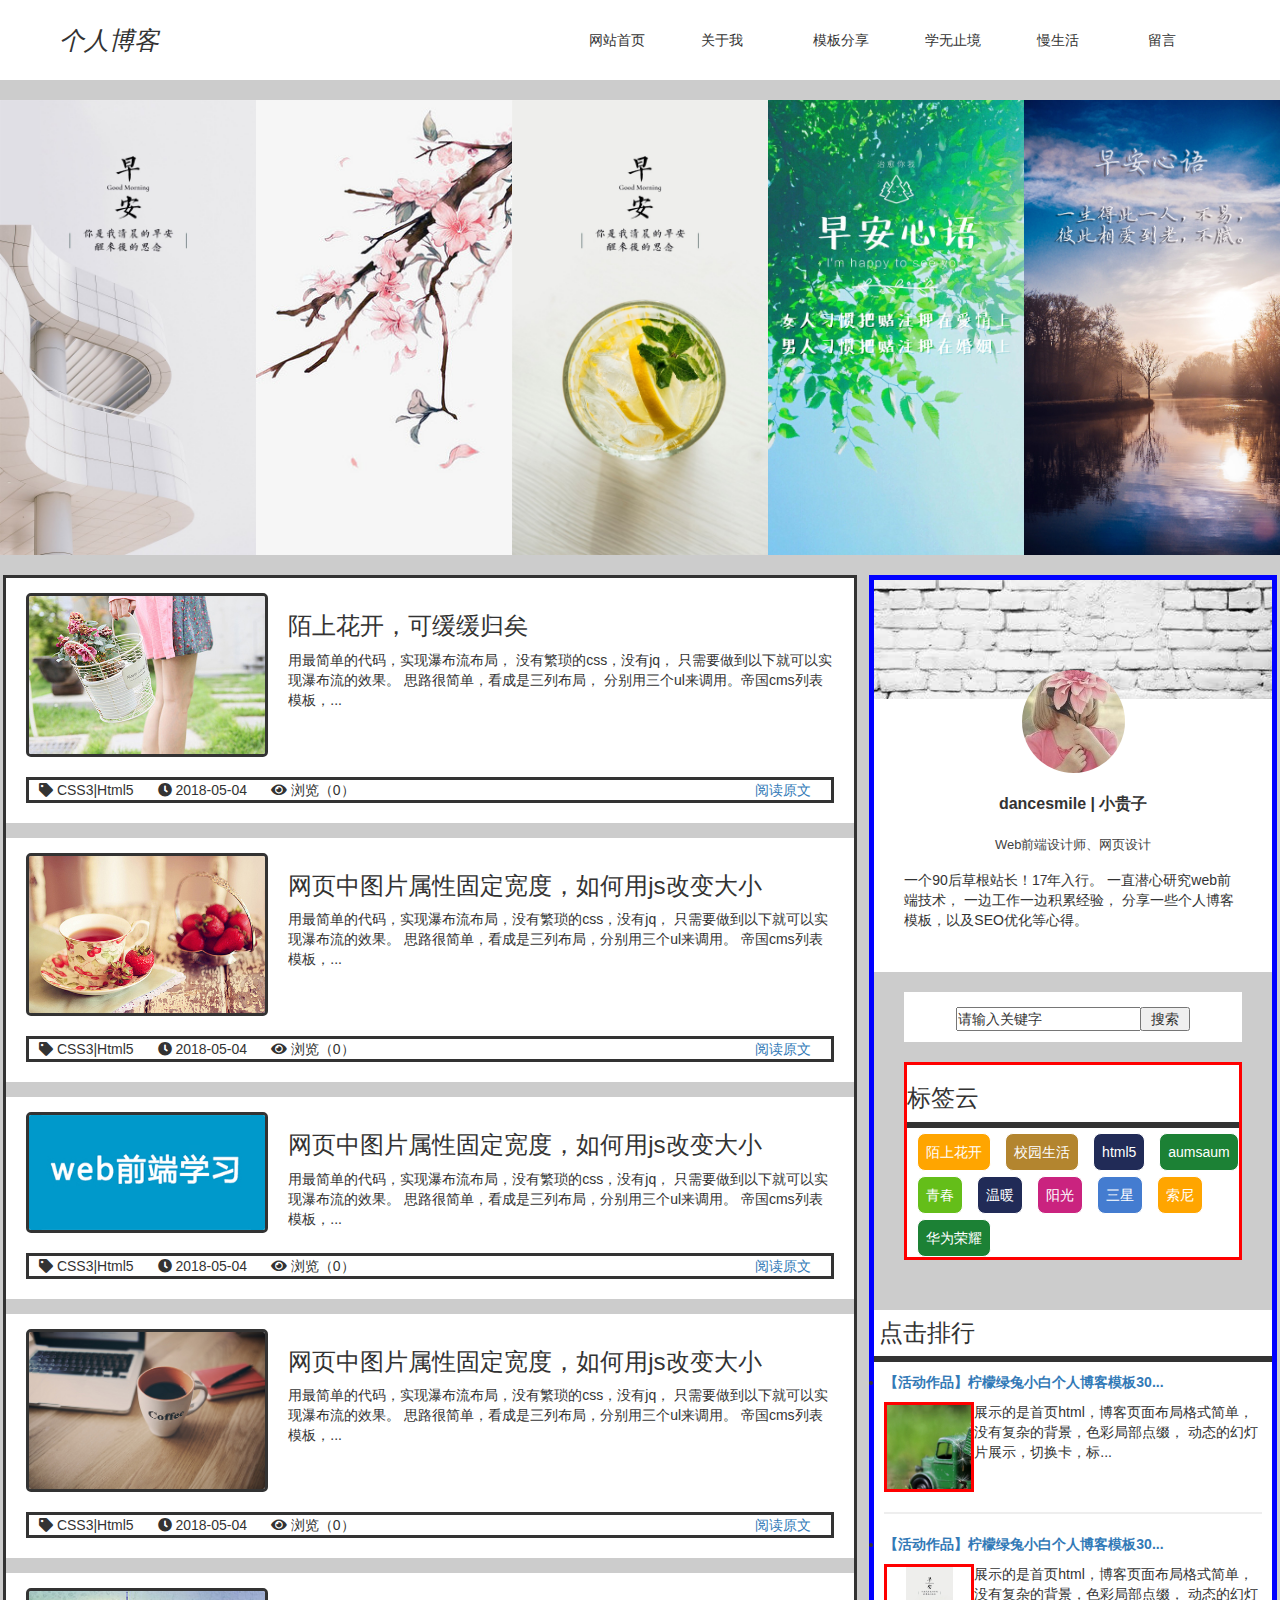
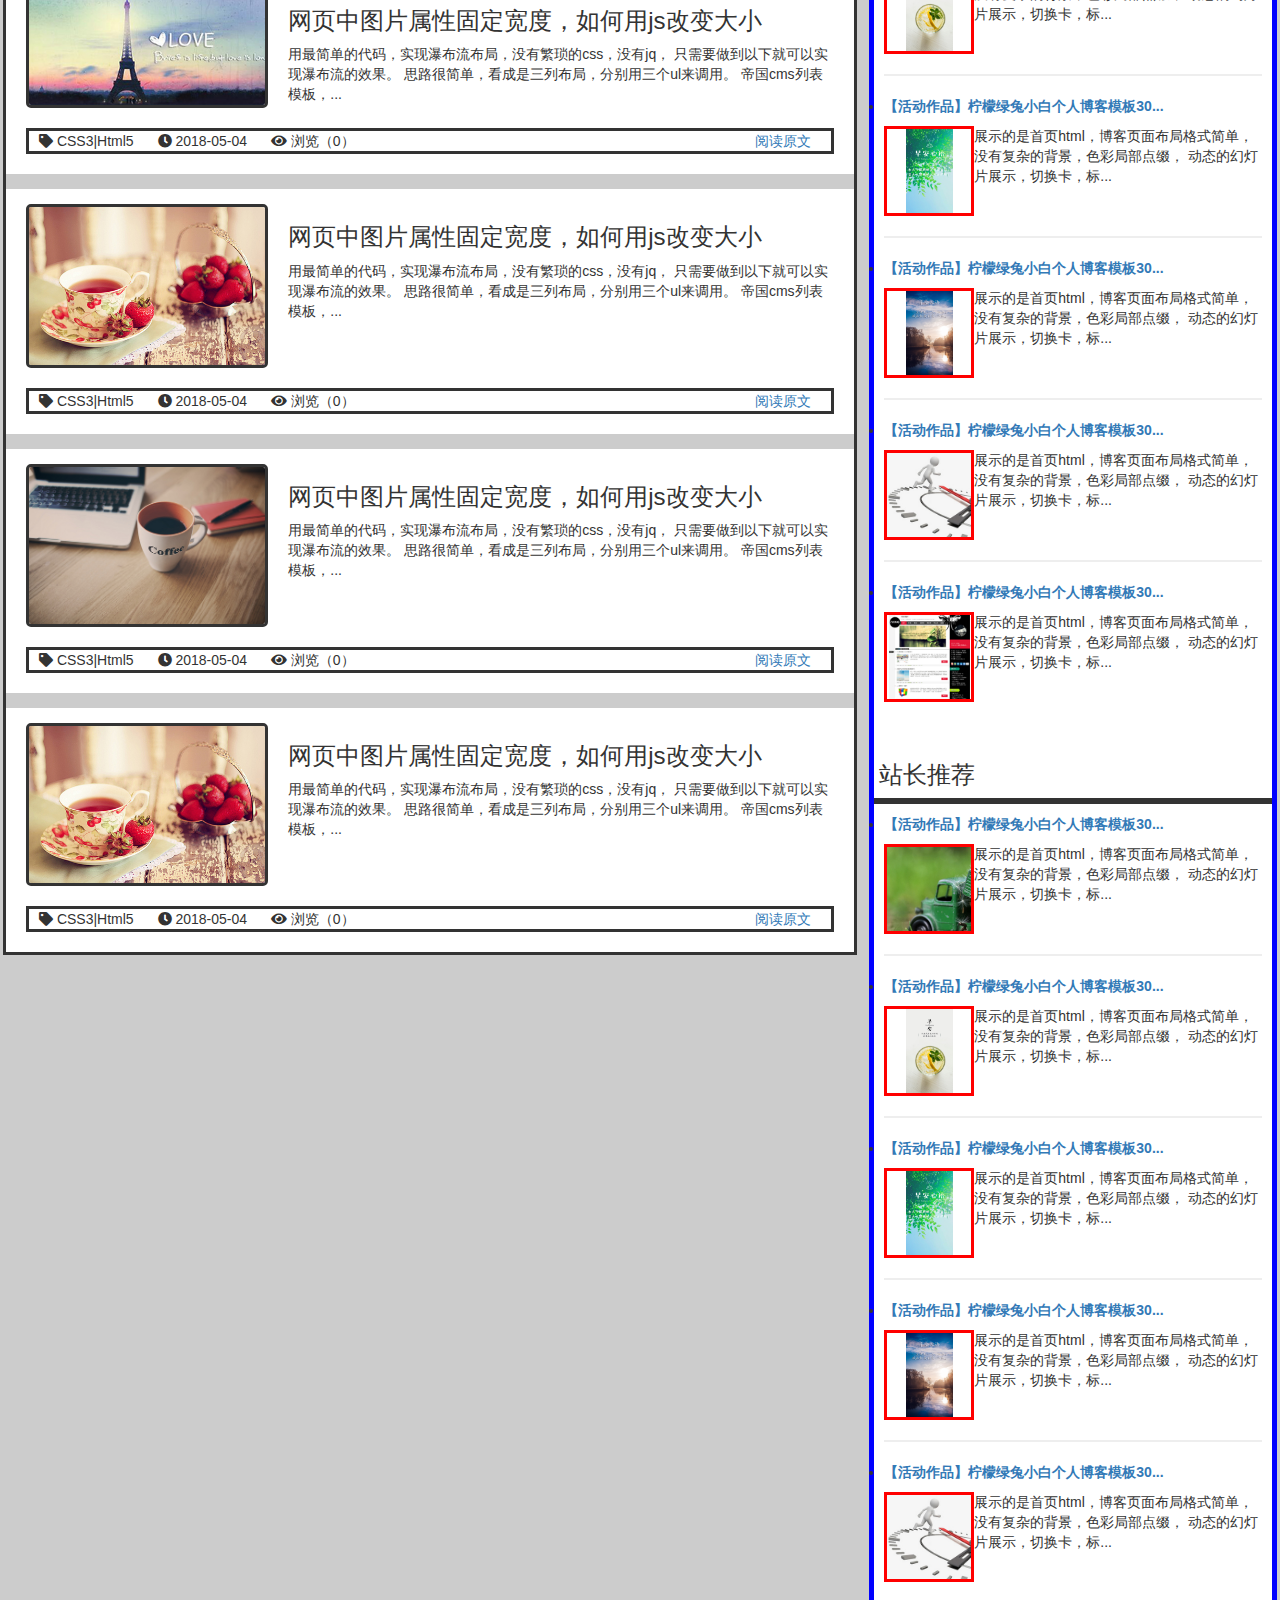
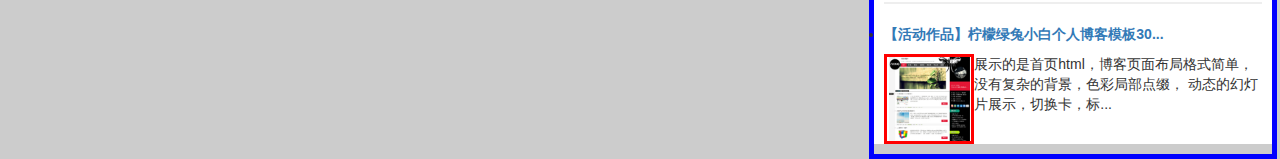
==== index.html @ 0ca3fdda "作品推送" ====
<!DOCTYPE html>
<html lang="en">

<head>
    <meta charset="UTF-8">
    <meta name="viewport" content="width=device-width, initial-scale=1.0">
    <meta http-equiv="X-UA-Compatible" content="ie=edge">
    <link rel="stylesheet" href="./css/bootstrap-theme.min.css">
    <link rel="stylesheet" href="./css/bootstrap.min.css">
    <script src="./css/bootstrap.min.js"></script>
    <link rel="stylesheet" href="./css/index.css">
    <link rel="stylesheet" href="./fontawesome-free-5.11.2-web/css/all.css">
    <link rel="stylesheet" href="./fontawesome-free-5.11.2-web/css/v4-shims.css">

    <title>首页</title>
</head>

<body>
    <div id="wrap">
        <!-- <div id="kongbai"></div> -->
        <div id="menu" style="width: 100%; ">
            <div class="left">
                <span class="menu_span">个人博客</span>
            </div>
            <div class="rigth">
                <div class="row menu_row">
                    <div class="col-md-2">网站首页</div>
                    <div class="col-md-2">关于我</div>
                    <div class="col-md-2">模板分享</div>
                    <div class="col-md-2">学无止境</div>
                    <div class="col-md-2">慢生活</div>
                    <div class="col-md-2">留言</div>
                </div>
            </div>

        </div>

        <div id="imgs">
            <div class="imgs1 "> <img src="./images/b01.jpg" alt="" style="width: 100%;"></div>
            <div class="imgs1 "> <img src="./images/b02.jpg" alt="" style="width: 100%;"></div>
            <div class="imgs1 "> <img src="./images/b03.jpg" alt="" style="width: 100%;"></div>
            <div class="imgs1 "> <img src="./images/b04.jpg" alt="" style="width: 100%;"></div>
            <div class="imgs1 "> <img src="./images/b05.jpg" alt="" style="width: 100%;"></div>
        </div>


        <div id="main">
            <!-- 左边的内容开始 -->
            <div id="main_left">
                <!-- 一个小的div内容（图片的文字） -->
                <div class="imgAndWorld">
                    <!-- 图片 -->
                    <div class="tu"><a href="#"><img src="images/text02.jpg" alt=""></a> </div>
                    <h3> 陌上花开，可缓缓归矣</h3>
                    <p>用最简单的代码，实现瀑布流布局，
                        没有繁琐的css，没有jq，
                        只需要做到以下就可以实现瀑布流的效果。
                        思路很简单，看成是三列布局，
                        分别用三个ul来调用。帝国cms列表模板，...</p>
                    <!-- 底部的内容 -->
                    <div class="foot">
                        <span> <i class="fas fa-tag"></i> CSS3|Html5</span>
                        <span> <i class="fas fa-clock"></i> 2018-05-04</span>
                        <span><i class="fas fa-eye"></i> 浏览（0）</span>
                        <a href="#">阅读原文</a>
                    </div>
                </div>
                <!-- 分割线 -->
                <div class="thr"></div>

                <!-- 第二个 -->
                <div class="imgAndWorld">
                    <!-- 图片 -->
                    <div class="tu"><a href="#"><img src="images/text01.jpg" alt=""></a> </div>
                    <h3> 网页中图片属性固定宽度，如何用js改变大小</h3>
                    <p>
                        用最简单的代码，实现瀑布流布局，没有繁琐的css，没有jq，
                        只需要做到以下就可以实现瀑布流的效果。
                        思路很简单，看成是三列布局，分别用三个ul来调用。
                        帝国cms列表模板，...
                    </p>
                    <!-- 底部的内容 -->
                    <div class="foot">
                        <span> <i class="fas fa-tag"></i> CSS3|Html5</span>
                        <span> <i class="fas fa-clock"></i> 2018-05-04</span>
                        <span><i class="fas fa-eye"></i> 浏览（0）</span>
                        <a href="#">阅读原文</a>
                    </div>
                </div>
                <!-- 分割线 -->
                <div class="thr"></div>
                <!-- 第三个 -->

                <div class="imgAndWorld">
                    <!-- 图片 -->
                    <div class="tu"><a href="#"><img src="images/zd03.jpg" alt=""></a> </div>
                    <h3> 网页中图片属性固定宽度，如何用js改变大小</h3>
                    <p>
                        用最简单的代码，实现瀑布流布局，没有繁琐的css，没有jq，
                        只需要做到以下就可以实现瀑布流的效果。
                        思路很简单，看成是三列布局，分别用三个ul来调用。
                        帝国cms列表模板，...
                    </p>
                    <!-- 底部的内容 -->
                    <div class="foot">
                        <span> <i class="fas fa-tag"></i> CSS3|Html5</span>
                        <span> <i class="fas fa-clock"></i> 2018-05-04</span>
                        <span><i class="fas fa-eye"></i> 浏览（0）</span>
                        <a href="#">阅读原文</a>
                    </div>
                </div>
                <!-- 分割线 -->
                <div class="thr"></div>

                <!-- 第四个 -->
                <div class="imgAndWorld">
                    <!-- 图片 -->
                    <div class="tu"><a href="#"><img src="images/zd01.jpg" alt=""></a> </div>
                    <h3> 网页中图片属性固定宽度，如何用js改变大小</h3>
                    <p>
                        用最简单的代码，实现瀑布流布局，没有繁琐的css，没有jq，
                        只需要做到以下就可以实现瀑布流的效果。
                        思路很简单，看成是三列布局，分别用三个ul来调用。
                        帝国cms列表模板，...
                    </p>
                    <!-- 底部的内容 -->
                    <div class="foot">
                        <span> <i class="fas fa-tag"></i> CSS3|Html5</span>
                        <span> <i class="fas fa-clock"></i> 2018-05-04</span>
                        <span><i class="fas fa-eye"></i> 浏览（0）</span>
                        <a href="#">阅读原文</a>
                    </div>
                </div>
                <!-- 分割线 -->
                <div class="thr"></div>
                <!-- 第五个 -->
                <div class="imgAndWorld">
                    <!-- 图片 -->
                    <div class="tu"><a href="#"><img src="images/zd02.jpg" alt=""></a> </div>
                    <h3> 网页中图片属性固定宽度，如何用js改变大小</h3>
                    <p>
                        用最简单的代码，实现瀑布流布局，没有繁琐的css，没有jq，
                        只需要做到以下就可以实现瀑布流的效果。
                        思路很简单，看成是三列布局，分别用三个ul来调用。
                        帝国cms列表模板，...
                    </p>
                    <!-- 底部的内容 -->
                    <div class="foot">
                        <span> <i class="fas fa-tag"></i> CSS3|Html5</span>
                        <span> <i class="fas fa-clock"></i> 2018-05-04</span>
                        <span><i class="fas fa-eye"></i> 浏览（0）</span>
                        <a href="#">阅读原文</a>
                    </div>
                </div>

                 <!-- 分割线 -->
                 <div class="thr"></div>
                 <!-- 第六个 -->
                 <div class="imgAndWorld">
                     <!-- 图片 -->
                     <div class="tu"><a href="#"><img src="images/text01.jpg" alt=""></a> </div>
                     <h3> 网页中图片属性固定宽度，如何用js改变大小</h3>
                     <p>
                         用最简单的代码，实现瀑布流布局，没有繁琐的css，没有jq，
                         只需要做到以下就可以实现瀑布流的效果。
                         思路很简单，看成是三列布局，分别用三个ul来调用。
                         帝国cms列表模板，...
                     </p>
                     <!-- 底部的内容 -->
                     <div class="foot">
                         <span> <i class="fas fa-tag"></i> CSS3|Html5</span>
                         <span> <i class="fas fa-clock"></i> 2018-05-04</span>
                         <span><i class="fas fa-eye"></i> 浏览（0）</span>
                         <a href="#">阅读原文</a>
                     </div>
                 </div>

                  <!-- 分割线 -->
                <div class="thr"></div>
                <!-- 第七个 -->
                <div class="imgAndWorld">
                    <!-- 图片 -->
                    <div class="tu"><a href="#"><img src="images/zd01.jpg" alt=""></a> </div>
                    <h3> 网页中图片属性固定宽度，如何用js改变大小</h3>
                    <p>
                        用最简单的代码，实现瀑布流布局，没有繁琐的css，没有jq，
                        只需要做到以下就可以实现瀑布流的效果。
                        思路很简单，看成是三列布局，分别用三个ul来调用。
                        帝国cms列表模板，...
                    </p>
                    <!-- 底部的内容 -->
                    <div class="foot">
                        <span> <i class="fas fa-tag"></i> CSS3|Html5</span>
                        <span> <i class="fas fa-clock"></i> 2018-05-04</span>
                        <span><i class="fas fa-eye"></i> 浏览（0）</span>
                        <a href="#">阅读原文</a>
                    </div>
                </div>

                 <!-- 分割线 -->
                 <div class="thr"></div>
                 <!-- 第八个 -->
                 <div class="imgAndWorld">
                     <!-- 图片 -->
                     <div class="tu"><a href="#"><img src="images/text01.jpg" alt=""></a> </div>
                     <h3> 网页中图片属性固定宽度，如何用js改变大小</h3>
                     <p>
                         用最简单的代码，实现瀑布流布局，没有繁琐的css，没有jq，
                         只需要做到以下就可以实现瀑布流的效果。
                         思路很简单，看成是三列布局，分别用三个ul来调用。
                         帝国cms列表模板，...
                     </p>
                     <!-- 底部的内容 -->
                     <div class="foot">
                         <span> <i class="fas fa-tag"></i> CSS3|Html5</span>
                         <span> <i class="fas fa-clock"></i> 2018-05-04</span>
                         <span><i class="fas fa-eye"></i> 浏览（0）</span>
                         <a href="#">阅读原文</a>
                     </div>
                 </div>

            </div>
            <!-- 右边开始 -->
            <div id="main_rigth" style="float: right ;">
                <!-- 关于我的 -->
                <div style="background-color: #fff;">
                    <div class="aboutMe">
                        <div class="avatar">
                            <center>
                                <img src="images/avatar.jpg" alt="">
                            </center>
                        </div>
                        <p class="abname">
                            dancesmile | 小贵子
                        </p>
                        <p class="abwork">
                            Web前端设计师、网页设计
                        </p>
                        <div class="abworld">
                            一个90后草根站长！17年入行。
                            一直潜心研究web前端技术，
                            一边工作一边积累经验，
                            分享一些个人博客模板，以及SEO优化等心得。
                        </div>
                    </div>
                </div>
                <!-- 搜索框 -->
                <div class="resever">
                    <form action="">
                        <input type="text" value="请输入关键字" onfocus="value = '' " onblur="value = '请输入关键字' ">
                        <button> 搜索 </button>
                    </form>
                </div>

                <!-- 标签云 -->
                <div class="cloud">
                    <h3 >标签云</h3>
                    <div class="line" style="border: solid;"></div>
                    <div class="clounda">
                        <a href="#" style="background-color: orange;">陌上花开</a>
                        <a href="#" style="background-color: rgb(179, 133, 47); ">校园生活</a>
                        <a href="#" style="background-color: rgb(33, 43, 87);">html5</a>
                        <a href="#" style="background-color: rgb(28, 129, 53);">aumsaum</a>
                        <a href="#" style="background-color: rgb(100, 190, 25);">青春</a>
                        <a href="#" style="background-color: rgb(33, 43, 87);">温暖</a>
                        <a href="#" style="background-color: rgb(202, 35, 127);">阳光</a>
                        <a href="#" style="background-color: rgba(24, 93, 197, 0.808);">三星</a>
                        <a href="#" style="background-color: orange;">索尼</a>
                        <a href="#" style="background-color: rgb(28, 129, 53);">华为荣耀</a>
                    </div>
                </div>

                <!-- 点击排行 -->
                <div class="paihang">
                    <h3 style="padding-left: 5px;padding-top: 10px;">点击排行</h3>
                    <!-- 分割线 -->
                    <div class="line" style="border: solid;"></div>
                    <ul class="neiRong">
                        <li>
                            <b>
                                <a href="#">【活动作品】柠檬绿兔小白个人博客模板30...</a>
                            </b>
                            <p >
                                <i>
                                    <img src="images/t02.jpg" alt="">
                                </i>

                                展示的是首页html，博客页面布局格式简单，
                                没有复杂的背景，色彩局部点缀，
                                动态的幻灯片展示，切换卡，标...
                            </p>

                        </li>
                         <!-- 分割  -->
                       <hr style="border-top-width: 2px;">
                    <!-- 第二个 -->
                        <li>
                            <b>
                                <a href="#">【活动作品】柠檬绿兔小白个人博客模板30...</a>
                            </b>
                            <p >
                                <i>
                                    <img src="images/b03.jpg" alt="">
                                </i>

                                展示的是首页html，博客页面布局格式简单，
                                没有复杂的背景，色彩局部点缀，
                                动态的幻灯片展示，切换卡，标...
                            </p>

                        </li>
                        

                        <!-- 分割  -->
                       <hr style="border-top-width: 2px;">
                        <!-- 第三个 -->
                        <li>
                            <b>
                                <a href="#">【活动作品】柠檬绿兔小白个人博客模板30...</a>
                            </b>
                            <p >
                                <i>
                                    <img src="images/b04.jpg" alt="">
                                </i>

                                展示的是首页html，博客页面布局格式简单，
                                没有复杂的背景，色彩局部点缀，
                                动态的幻灯片展示，切换卡，标...
                            </p>

                        </li>
                       
                          <!-- 分割  -->
                       <hr style="border-top-width: 2px;">
                       <!-- 第四个 -->
                       <li>
                           <b>
                               <a href="#">【活动作品】柠檬绿兔小白个人博客模板30...</a>
                           </b>
                           <p >
                               <i>
                                   <img src="images/b05.jpg" alt="">
                               </i>

                               展示的是首页html，博客页面布局格式简单，
                               没有复杂的背景，色彩局部点缀，
                               动态的幻灯片展示，切换卡，标...
                           </p>

                       </li>

                         <!-- 分割  -->
                         <hr style="border-top-width: 2px;">
                         <!-- 第五个 -->
                         <li>
                             <b>
                                 <a href="#">【活动作品】柠檬绿兔小白个人博客模板30...</a>
                             </b>
                             <p >
                                 <i>
                                     <img src="images/b06.jpg" alt="">
                                 </i>
 
                                 展示的是首页html，博客页面布局格式简单，
                                 没有复杂的背景，色彩局部点缀，
                                 动态的幻灯片展示，切换卡，标...
                             </p>
                         </li>

                           <!-- 分割  -->
                           <hr style="border-top-width: 2px;">
                           <!-- 第六个 -->
                           <li>
                               <b>
                                   <a href="#">【活动作品】柠檬绿兔小白个人博客模板30...</a>
                               </b>
                               <p >
                                   <i>
                                       <img src="images/mb02.jpg" alt="">
                                   </i>
   
                                   展示的是首页html，博客页面布局格式简单，
                                   没有复杂的背景，色彩局部点缀，
                                   动态的幻灯片展示，切换卡，标...
                               </p>
                           </li>
  

                    </ul>


                <!-- 站长推荐 -->
                <div class="paihang">
                    <h3 style="padding-left: 5px;padding-top: 10px;">站长推荐</h3>
                    <!-- 分割线 -->
                    <div class="line" style="border: solid;"></div>
                    <ul class="neiRong">
                        <li>
                            <b>
                                <a href="#">【活动作品】柠檬绿兔小白个人博客模板30...</a>
                            </b>
                            <p >
                                <i>
                                    <img src="images/t02.jpg" alt="">
                                </i>

                                展示的是首页html，博客页面布局格式简单，
                                没有复杂的背景，色彩局部点缀，
                                动态的幻灯片展示，切换卡，标...
                            </p>

                        </li>
                         <!-- 分割  -->
                       <hr style="border-top-width: 2px;">
                    <!-- 第二个 -->
                        <li>
                            <b>
                                <a href="#">【活动作品】柠檬绿兔小白个人博客模板30...</a>
                            </b>
                            <p >
                                <i>
                                    <img src="images/b03.jpg" alt="">
                                </i>

                                展示的是首页html，博客页面布局格式简单，
                                没有复杂的背景，色彩局部点缀，
                                动态的幻灯片展示，切换卡，标...
                            </p>

                        </li>
                        

                        <!-- 分割  -->
                       <hr style="border-top-width: 2px;">
                        <!-- 第三个 -->
                        <li>
                            <b>
                                <a href="#">【活动作品】柠檬绿兔小白个人博客模板30...</a>
                            </b>
                            <p >
                                <i>
                                    <img src="images/b04.jpg" alt="">
                                </i>

                                展示的是首页html，博客页面布局格式简单，
                                没有复杂的背景，色彩局部点缀，
                                动态的幻灯片展示，切换卡，标...
                            </p>

                        </li>
                       
                          <!-- 分割  -->
                       <hr style="border-top-width: 2px;">
                       <!-- 第四个 -->
                       <li>
                           <b>
                               <a href="#">【活动作品】柠檬绿兔小白个人博客模板30...</a>
                           </b>
                           <p >
                               <i>
                                   <img src="images/b05.jpg" alt="">
                               </i>

                               展示的是首页html，博客页面布局格式简单，
                               没有复杂的背景，色彩局部点缀，
                               动态的幻灯片展示，切换卡，标...
                           </p>

                       </li>

                         <!-- 分割  -->
                         <hr style="border-top-width: 2px;">
                         <!-- 第五个 -->
                         <li>
                             <b>
                                 <a href="#">【活动作品】柠檬绿兔小白个人博客模板30...</a>
                             </b>
                             <p >
                                 <i>
                                     <img src="images/b06.jpg" alt="">
                                 </i>
 
                                 展示的是首页html，博客页面布局格式简单，
                                 没有复杂的背景，色彩局部点缀，
                                 动态的幻灯片展示，切换卡，标...
                             </p>
                         </li>

                           <!-- 分割  -->
                           <hr style="border-top-width: 2px;">
                           <!-- 第六个 -->
                           <li>
                               <b>
                                   <a href="#">【活动作品】柠檬绿兔小白个人博客模板30...</a>
                               </b>
                               <p >
                                   <i>
                                       <img src="images/mb02.jpg" alt="">
                                   </i>
   
                                   展示的是首页html，博客页面布局格式简单，
                                   没有复杂的背景，色彩局部点缀，
                                   动态的幻灯片展示，切换卡，标...
                               </p>
                           </li>
  

                    </ul>

                </div>

            </div>
        </div>
    </div>

</body>

</html>
---- css/index.css ----
*{
    margin: 0;
    padding: 0;
}

body{
    background-color: #ccc;
    /* background-color: black; */
}

.left{
    /* border: solid; */
    height: 80px;
    line-height: 80px;
    width: 46%;
    font-size: 25px;
    font-style: italic;
    float: left;
    background-color: #fff;

}
.menu_span{
    display: inline-block;
    margin-left:10%;
}
.rigth{
    /* border: solid; */
    height: 80px;
    line-height: 80px;
    width: 54%;
    float: left;
    background-color: #fff;

}
.menu_row{margin-right:5%}

#imgs::after{
    content: "";
    display: inline-block;
    clear:both;
}
.imgs1{
    width: 20%;
    /* border: solid 1px; */
    float: left;
    overflow: hidden;
    margin: 20px 0;
}
#main{
    margin:0 0 ;
    border: solid RED;
    background-color:#f9f9f9 ;
}
#main_left{
    width: 67%;
    float: left;
    border: solid;

}
.imgAndWorld{
    background-color:#fff ;
    /* border: solid; */
    padding: 0 20px;

    padding-top: 15px;
}
.imgAndWorld::after{
    content: "";
    display: inline-block;
    clear:both;
}
.tu{
       width: 30%;
       border-radius: 5px;
       overflow: hidden;
       float: left;
       border: solid;
       margin: 0 20px 20px 0;
}
.tu img{
    width: 100%;
}
.foot{
    width: 100%; 
    border: solid;
    clear: both;
}
.foot::after{
    border: solid 10px red;
}
.foot a{
   float: right;
   margin-right: 20px;
}
.foot span{
    display: inline-block;
    margin: 0 10px;
}
.thr{
    height: 15px;
    /* margin-top: -15px; */
}
#main_rigth{
    width: 32%;
    border: solid 5px blue;

}
.aboutMe{
    width: 100%;
    height: 392px;
    background-image: url(../images/banner.png) ;
    background-repeat: no-repeat;
    background-size: 100%;
}
.avatar {
    width: 100%;
}
.avatar img{
    border-radius: 50%;
   margin-top: 90px;
   margin-left: auto;
}
.abname{
    display: block;
    text-align: center;
    font-size: 16px;
    font-weight: bold;
    margin: 20px;
}
.abwork{
    display: block;
    text-align: center;
    font-size: 13px;
    color: #3f3f3f;
}
.abworld{
   padding: 5px 30px;
}
.resever{
    margin: 20px 30px;
    height: 50px;
    background-color: #fff;
}
.resever form{
    display: block;
    text-align: center;
   padding-top: 15px;
}
.resever form button{
    width:50px ;
    margin-left: -5px;
}
.cloud{
    border: solid red;
    margin: 5px 30px;
    background-color: #fff;
}
.clounda a{
    display: inline-block;
    border-radius: 8px;
    border: solid 1px;
    padding: 8px;
    margin-top: 5px ;
    margin-left: 10px;
    color: #fff;
    /* font-size: 2em; */
}
.neiRong{
    margin: 10px ;
}

li{
    background-color: #fff;
}

li i{
    display:block;
    border: solid red;
    width: 90px;
    height: 90px;
    overflow: hidden;
    float: left;
}
li p{
    margin-top: 10px;
}
li i img{
    display: block;
    height: 100%;

    margin: 0 auto;
}
li::after{
    content: "";
    display: block;
    clear: both;
}
.paihang{
    background-color: #fff;
    margin-top: 50px;
}
---- fontawesome-free-5.11.2-web/css/v4-shims.css ----
/*!
 * Font Awesome Free 5.11.2 by @fontawesome - https://fontawesome.com
 * License - https://fontawesome.com/license/free (Icons: CC BY 4.0, Fonts: SIL OFL 1.1, Code: MIT License)
 */
.fa.fa-glass:before {
  content: "\f000"; }

.fa.fa-meetup {
  font-family: 'Font Awesome 5 Brands';
  font-weight: 400; }

.fa.fa-star-o {
  font-family: 'Font Awesome 5 Free';
  font-weight: 400; }

.fa.fa-star-o:before {
  content: "\f005"; }

.fa.fa-remove:before {
  content: "\f00d"; }

.fa.fa-close:before {
  content: "\f00d"; }

.fa.fa-gear:before {
  content: "\f013"; }

.fa.fa-trash-o {
  font-family: 'Font Awesome 5 Free';
  font-weight: 400; }

.fa.fa-trash-o:before {
  content: "\f2ed"; }

.fa.fa-file-o {
  font-family: 'Font Awesome 5 Free';
  font-weight: 400; }

.fa.fa-file-o:before {
  content: "\f15b"; }

.fa.fa-clock-o {
  font-family: 'Font Awesome 5 Free';
  font-weight: 400; }

.fa.fa-clock-o:before {
  content: "\f017"; }

.fa.fa-arrow-circle-o-down {
  font-family: 'Font Awesome 5 Free';
  font-weight: 400; }

.fa.fa-arrow-circle-o-down:before {
  content: "\f358"; }

.fa.fa-arrow-circle-o-up {
  font-family: 'Font Awesome 5 Free';
  font-weight: 400; }

.fa.fa-arrow-circle-o-up:before {
  content: "\f35b"; }

.fa.fa-play-circle-o {
  font-family: 'Font Awesome 5 Free';
  font-weight: 400; }

.fa.fa-play-circle-o:before {
  content: "\f144"; }

.fa.fa-repeat:before {
  content: "\f01e"; }

.fa.fa-rotate-right:before {
  content: "\f01e"; }

.fa.fa-refresh:before {
  content: "\f021"; }

.fa.fa-list-alt {
  font-family: 'Font Awesome 5 Free';
  font-weight: 400; }

.fa.fa-dedent:before {
  content: "\f03b"; }

.fa.fa-video-camera:before {
  content: "\f03d"; }

.fa.fa-picture-o {
  font-family: 'Font Awesome 5 Free';
  font-weight: 400; }

.fa.fa-picture-o:before {
  content: "\f03e"; }

.fa.fa-photo {
  font-family: 'Font Awesome 5 Free';
  font-weight: 400; }

.fa.fa-photo:before {
  content: "\f03e"; }

.fa.fa-image {
  font-family: 'Font Awesome 5 Free';
  font-weight: 400; }

.fa.fa-image:before {
  content: "\f03e"; }

.fa.fa-pencil:before {
  content: "\f303"; }

.fa.fa-map-marker:before {
  content: "\f3c5"; }

.fa.fa-pencil-square-o {
  font-family: 'Font Awesome 5 Free';
  font-weight: 400; }

.fa.fa-pencil-square-o:before {
  content: "\f044"; }

.fa.fa-share-square-o {
  font-family: 'Font Awesome 5 Free';
  font-weight: 400; }

.fa.fa-share-square-o:before {
  content: "\f14d"; }

.fa.fa-check-square-o {
  font-family: 'Font Awesome 5 Free';
  font-weight: 400; }

.fa.fa-check-square-o:before {
  content: "\f14a"; }

.fa.fa-arrows:before {
  content: "\f0b2"; }

.fa.fa-times-circle-o {
  font-family: 'Font Awesome 5 Free';
  font-weight: 400; }

.fa.fa-times-circle-o:before {
  content: "\f057"; }

.fa.fa-check-circle-o {
  font-family: 'Font Awesome 5 Free';
  font-weight: 400; }

.fa.fa-check-circle-o:before {
  content: "\f058"; }

.fa.fa-mail-forward:before {
  content: "\f064"; }

.fa.fa-eye {
  font-family: 'Font Awesome 5 Free';
  font-weight: 400; }

.fa.fa-eye-slash {
  font-family: 'Font Awesome 5 Free';
  font-weight: 400; }

.fa.fa-warning:before {
  content: "\f071"; }

.fa.fa-calendar:before {
  content: "\f073"; }

.fa.fa-arrows-v:before {
  content: "\f338"; }

.fa.fa-arrows-h:before {
  content: "\f337"; }

.fa.fa-bar-chart {
  font-family: 'Font Awesome 5 Free';
  font-weight: 400; }

.fa.fa-bar-chart:before {
  content: "\f080"; }

.fa.fa-bar-chart-o {
  font-family: 'Font Awesome 5 Free';
  font-weight: 400; }

.fa.fa-bar-chart-o:before {
  content: "\f080"; }

.fa.fa-twitter-square {
  font-family: 'Font Awesome 5 Brands';
  font-weight: 400; }

.fa.fa-facebook-square {
  font-family: 'Font Awesome 5 Brands';
  font-weight: 400; }

.fa.fa-gears:before {
  content: "\f085"; }

.fa.fa-thumbs-o-up {
  font-family: 'Font Awesome 5 Free';
  font-weight: 400; }

.fa.fa-thumbs-o-up:before {
  content: "\f164"; }

.fa.fa-thumbs-o-down {
  font-family: 'Font Awesome 5 Free';
  font-weight: 400; }

.fa.fa-thumbs-o-down:before {
  content: "\f165"; }

.fa.fa-heart-o {
  font-family: 'Font Awesome 5 Free';
  font-weight: 400; }

.fa.fa-heart-o:before {
  content: "\f004"; }

.fa.fa-sign-out:before {
  content: "\f2f5"; }

.fa.fa-linkedin-square {
  font-family: 'Font Awesome 5 Brands';
  font-weight: 400; }

.fa.fa-linkedin-square:before {
  content: "\f08c"; }

.fa.fa-thumb-tack:before {
  content: "\f08d"; }

.fa.fa-external-link:before {
  content: "\f35d"; }

.fa.fa-sign-in:before {
  content: "\f2f6"; }

.fa.fa-github-square {
  font-family: 'Font Awesome 5 Brands';
  font-weight: 400; }

.fa.fa-lemon-o {
  font-family: 'Font Awesome 5 Free';
  font-weight: 400; }

.fa.fa-lemon-o:before {
  content: "\f094"; }

.fa.fa-square-o {
  font-family: 'Font Awesome 5 Free';
  font-weight: 400; }

.fa.fa-square-o:before {
  content: "\f0c8"; }

.fa.fa-bookmark-o {
  font-family: 'Font Awesome 5 Free';
  font-weight: 400; }

.fa.fa-bookmark-o:before {
  content: "\f02e"; }

.fa.fa-twitter {
  font-family: 'Font Awesome 5 Brands';
  font-weight: 400; }

.fa.fa-facebook {
  font-family: 'Font Awesome 5 Brands';
  font-weight: 400; }

.fa.fa-facebook:before {
  content: "\f39e"; }

.fa.fa-facebook-f {
  font-family: 'Font Awesome 5 Brands';
  font-weight: 400; }

.fa.fa-facebook-f:before {
  content: "\f39e"; }

.fa.fa-github {
  font-family: 'Font Awesome 5 Brands';
  font-weight: 400; }

.fa.fa-credit-card {
  font-family: 'Font Awesome 5 Free';
  font-weight: 400; }

.fa.fa-feed:before {
  content: "\f09e"; }

.fa.fa-hdd-o {
  font-family: 'Font Awesome 5 Free';
  font-weight: 400; }

.fa.fa-hdd-o:before {
  content: "\f0a0"; }

.fa.fa-hand-o-right {
  font-family: 'Font Awesome 5 Free';
  font-weight: 400; }

.fa.fa-hand-o-right:before {
  content: "\f0a4"; }

.fa.fa-hand-o-left {
  font-family: 'Font Awesome 5 Free';
  font-weight: 400; }

.fa.fa-hand-o-left:before {
  content: "\f0a5"; }

.fa.fa-hand-o-up {
  font-family: 'Font Awesome 5 Free';
  font-weight: 400; }

.fa.fa-hand-o-up:before {
  content: "\f0a6"; }

.fa.fa-hand-o-down {
  font-family: 'Font Awesome 5 Free';
  font-weight: 400; }

.fa.fa-hand-o-down:before {
  content: "\f0a7"; }

.fa.fa-arrows-alt:before {
  content: "\f31e"; }

.fa.fa-group:before {
  content: "\f0c0"; }

.fa.fa-chain:before {
  content: "\f0c1"; }

.fa.fa-scissors:before {
  content: "\f0c4"; }

.fa.fa-files-o {
  font-family: 'Font Awesome 5 Free';
  font-weight: 400; }

.fa.fa-files-o:before {
  content: "\f0c5"; }

.fa.fa-floppy-o {
  font-family: 'Font Awesome 5 Free';
  font-weight: 400; }

.fa.fa-floppy-o:before {
  content: "\f0c7"; }

.fa.fa-navicon:before {
  content: "\f0c9"; }

.fa.fa-reorder:before {
  content: "\f0c9"; }

.fa.fa-pinterest {
  font-family: 'Font Awesome 5 Brands';
  font-weight: 400; }

.fa.fa-pinterest-square {
  font-family: 'Font Awesome 5 Brands';
  font-weight: 400; }

.fa.fa-google-plus-square {
  font-family: 'Font Awesome 5 Brands';
  font-weight: 400; }

.fa.fa-google-plus {
  font-family: 'Font Awesome 5 Brands';
  font-weight: 400; }

.fa.fa-google-plus:before {
  content: "\f0d5"; }

.fa.fa-money {
  font-family: 'Font Awesome 5 Free';
  font-weight: 400; }

.fa.fa-money:before {
  content: "\f3d1"; }

.fa.fa-unsorted:before {
  content: "\f0dc"; }

.fa.fa-sort-desc:before {
  content: "\f0dd"; }

.fa.fa-sort-asc:before {
  content: "\f0de"; }

.fa.fa-linkedin {
  font-family: 'Font Awesome 5 Brands';
  font-weight: 400; }

.fa.fa-linkedin:before {
  content: "\f0e1"; }

.fa.fa-rotate-left:before {
  content: "\f0e2"; }

.fa.fa-legal:before {
  content: "\f0e3"; }

.fa.fa-tachometer:before {
  content: "\f3fd"; }

.fa.fa-dashboard:before {
  content: "\f3fd"; }

.fa.fa-comment-o {
  font-family: 'Font Awesome 5 Free';
  font-weight: 400; }

.fa.fa-comment-o:before {
  content: "\f075"; }

.fa.fa-comments-o {
  font-family: 'Font Awesome 5 Free';
  font-weight: 400; }

.fa.fa-comments-o:before {
  content: "\f086"; }

.fa.fa-flash:before {
  content: "\f0e7"; }

.fa.fa-clipboard {
  font-family: 'Font Awesome 5 Free';
  font-weight: 400; }

.fa.fa-paste {
  font-family: 'Font Awesome 5 Free';
  font-weight: 400; }

.fa.fa-paste:before {
  content: "\f328"; }

.fa.fa-lightbulb-o {
  font-family: 'Font Awesome 5 Free';
  font-weight: 400; }

.fa.fa-lightbulb-o:before {
  content: "\f0eb"; }

.fa.fa-exchange:before {
  content: "\f362"; }

.fa.fa-cloud-download:before {
  content: "\f381"; }

.fa.fa-cloud-upload:before {
  content: "\f382"; }

.fa.fa-bell-o {
  font-family: 'Font Awesome 5 Free';
  font-weight: 400; }

.fa.fa-bell-o:before {
  content: "\f0f3"; }

.fa.fa-cutlery:before {
  content: "\f2e7"; }

.fa.fa-file-text-o {
  font-family: 'Font Awesome 5 Free';
  font-weight: 400; }

.fa.fa-file-text-o:before {
  content: "\f15c"; }

.fa.fa-building-o {
  font-family: 'Font Awesome 5 Free';
  font-weight: 400; }

.fa.fa-building-o:before {
  content: "\f1ad"; }

.fa.fa-hospital-o {
  font-family: 'Font Awesome 5 Free';
  font-weight: 400; }

.fa.fa-hospital-o:before {
  content: "\f0f8"; }

.fa.fa-tablet:before {
  content: "\f3fa"; }

.fa.fa-mobile:before {
  content: "\f3cd"; }

.fa.fa-mobile-phone:before {
  content: "\f3cd"; }

.fa.fa-circle-o {
  font-family: 'Font Awesome 5 Free';
  font-weight: 400; }

.fa.fa-circle-o:before {
  content: "\f111"; }

.fa.fa-mail-reply:before {
  content: "\f3e5"; }

.fa.fa-github-alt {
  font-family: 'Font Awesome 5 Brands';
  font-weight: 400; }

.fa.fa-folder-o {
  font-family: 'Font Awesome 5 Free';
  font-weight: 400; }

.fa.fa-folder-o:before {
  content: "\f07b"; }

.fa.fa-folder-open-o {
  font-family: 'Font Awesome 5 Free';
  font-weight: 400; }

.fa.fa-folder-open-o:before {
  content: "\f07c"; }

.fa.fa-smile-o {
  font-family: 'Font Awesome 5 Free';
  font-weight: 400; }

.fa.fa-smile-o:before {
  content: "\f118"; }

.fa.fa-frown-o {
  font-family: 'Font Awesome 5 Free';
  font-weight: 400; }

.fa.fa-frown-o:before {
  content: "\f119"; }

.fa.fa-meh-o {
  font-family: 'Font Awesome 5 Free';
  font-weight: 400; }

.fa.fa-meh-o:before {
  content: "\f11a"; }

.fa.fa-keyboard-o {
  font-family: 'Font Awesome 5 Free';
  font-weight: 400; }

.fa.fa-keyboard-o:before {
  content: "\f11c"; }

.fa.fa-flag-o {
  font-family: 'Font Awesome 5 Free';
  font-weight: 400; }

.fa.fa-flag-o:before {
  content: "\f024"; }

.fa.fa-mail-reply-all:before {
  content: "\f122"; }

.fa.fa-star-half-o {
  font-family: 'Font Awesome 5 Free';
  font-weight: 400; }

.fa.fa-star-half-o:before {
  content: "\f089"; }

.fa.fa-star-half-empty {
  font-family: 'Font Awesome 5 Free';
  font-weight: 400; }

.fa.fa-star-half-empty:before {
  content: "\f089"; }

.fa.fa-star-half-full {
  font-family: 'Font Awesome 5 Free';
  font-weight: 400; }

.fa.fa-star-half-full:before {
  content: "\f089"; }

.fa.fa-code-fork:before {
  content: "\f126"; }

.fa.fa-chain-broken:before {
  content: "\f127"; }

.fa.fa-shield:before {
  content: "\f3ed"; }

.fa.fa-calendar-o {
  font-family: 'Font Awesome 5 Free';
  font-weight: 400; }

.fa.fa-calendar-o:before {
  content: "\f133"; }

.fa.fa-maxcdn {
  font-family: 'Font Awesome 5 Brands';
  font-weight: 400; }

.fa.fa-html5 {
  font-family: 'Font Awesome 5 Brands';
  font-weight: 400; }

.fa.fa-css3 {
  font-family: 'Font Awesome 5 Brands';
  font-weight: 400; }

.fa.fa-ticket:before {
  content: "\f3ff"; }

.fa.fa-minus-square-o {
  font-family: 'Font Awesome 5 Free';
  font-weight: 400; }

.fa.fa-minus-square-o:before {
  content: "\f146"; }

.fa.fa-level-up:before {
  content: "\f3bf"; }

.fa.fa-level-down:before {
  content: "\f3be"; }

.fa.fa-pencil-square:before {
  content: "\f14b"; }

.fa.fa-external-link-square:before {
  content: "\f360"; }

.fa.fa-compass {
  font-family: 'Font Awesome 5 Free';
  font-weight: 400; }

.fa.fa-caret-square-o-down {
  font-family: 'Font Awesome 5 Free';
  font-weight: 400; }

.fa.fa-caret-square-o-down:before {
  content: "\f150"; }

.fa.fa-toggle-down {
  font-family: 'Font Awesome 5 Free';
  font-weight: 400; }

.fa.fa-toggle-down:before {
  content: "\f150"; }

.fa.fa-caret-square-o-up {
  font-family: 'Font Awesome 5 Free';
  font-weight: 400; }

.fa.fa-caret-square-o-up:before {
  content: "\f151"; }

.fa.fa-toggle-up {
  font-family: 'Font Awesome 5 Free';
  font-weight: 400; }

.fa.fa-toggle-up:before {
  content: "\f151"; }

.fa.fa-caret-square-o-right {
  font-family: 'Font Awesome 5 Free';
  font-weight: 400; }

.fa.fa-caret-square-o-right:before {
  content: "\f152"; }

.fa.fa-toggle-right {
  font-family: 'Font Awesome 5 Free';
  font-weight: 400; }

.fa.fa-toggle-right:before {
  content: "\f152"; }

.fa.fa-eur:before {
  content: "\f153"; }

.fa.fa-euro:before {
  content: "\f153"; }

.fa.fa-gbp:before {
  content: "\f154"; }

.fa.fa-usd:before {
  content: "\f155"; }

.fa.fa-dollar:before {
  content: "\f155"; }

.fa.fa-inr:before {
  content: "\f156"; }

.fa.fa-rupee:before {
  content: "\f156"; }

.fa.fa-jpy:before {
  content: "\f157"; }

.fa.fa-cny:before {
  content: "\f157"; }

.fa.fa-rmb:before {
  content: "\f157"; }

.fa.fa-yen:before {
  content: "\f157"; }

.fa.fa-rub:before {
  content: "\f158"; }

.fa.fa-ruble:before {
  content: "\f158"; }

.fa.fa-rouble:before {
  content: "\f158"; }

.fa.fa-krw:before {
  content: "\f159"; }

.fa.fa-won:before {
  content: "\f159"; }

.fa.fa-btc {
  font-family: 'Font Awesome 5 Brands';
  font-weight: 400; }

.fa.fa-bitcoin {
  font-family: 'Font Awesome 5 Brands';
  font-weight: 400; }

.fa.fa-bitcoin:before {
  content: "\f15a"; }

.fa.fa-file-text:before {
  content: "\f15c"; }

.fa.fa-sort-alpha-asc:before {
  content: "\f15d"; }

.fa.fa-sort-alpha-desc:before {
  content: "\f881"; }

.fa.fa-sort-amount-asc:before {
  content: "\f160"; }

.fa.fa-sort-amount-desc:before {
  content: "\f884"; }

.fa.fa-sort-numeric-asc:before {
  content: "\f162"; }

.fa.fa-sort-numeric-desc:before {
  content: "\f886"; }

.fa.fa-youtube-square {
  font-family: 'Font Awesome 5 Brands';
  font-weight: 400; }

.fa.fa-youtube {
  font-family: 'Font Awesome 5 Brands';
  font-weight: 400; }

.fa.fa-xing {
  font-family: 'Font Awesome 5 Brands';
  font-weight: 400; }

.fa.fa-xing-square {
  font-family: 'Font Awesome 5 Brands';
  font-weight: 400; }

.fa.fa-youtube-play {
  font-family: 'Font Awesome 5 Brands';
  font-weight: 400; }

.fa.fa-youtube-play:before {
  content: "\f167"; }

.fa.fa-dropbox {
  font-family: 'Font Awesome 5 Brands';
  font-weight: 400; }

.fa.fa-stack-overflow {
  font-family: 'Font Awesome 5 Brands';
  font-weight: 400; }

.fa.fa-instagram {
  font-family: 'Font Awesome 5 Brands';
  font-weight: 400; }

.fa.fa-flickr {
  font-family: 'Font Awesome 5 Brands';
  font-weight: 400; }

.fa.fa-adn {
  font-family: 'Font Awesome 5 Brands';
  font-weight: 400; }

.fa.fa-bitbucket {
  font-family: 'Font Awesome 5 Brands';
  font-weight: 400; }

.fa.fa-bitbucket-square {
  font-family: 'Font Awesome 5 Brands';
  font-weight: 400; }

.fa.fa-bitbucket-square:before {
  content: "\f171"; }

.fa.fa-tumblr {
  font-family: 'Font Awesome 5 Brands';
  font-weight: 400; }

.fa.fa-tumblr-square {
  font-family: 'Font Awesome 5 Brands';
  font-weight: 400; }

.fa.fa-long-arrow-down:before {
  content: "\f309"; }

.fa.fa-long-arrow-up:before {
  content: "\f30c"; }

.fa.fa-long-arrow-left:before {
  content: "\f30a"; }

.fa.fa-long-arrow-right:before {
  content: "\f30b"; }

.fa.fa-apple {
  font-family: 'Font Awesome 5 Brands';
  font-weight: 400; }

.fa.fa-windows {
  font-family: 'Font Awesome 5 Brands';
  font-weight: 400; }

.fa.fa-android {
  font-family: 'Font Awesome 5 Brands';
  font-weight: 400; }

.fa.fa-linux {
  font-family: 'Font Awesome 5 Brands';
  font-weight: 400; }

.fa.fa-dribbble {
  font-family: 'Font Awesome 5 Brands';
  font-weight: 400; }

.fa.fa-skype {
  font-family: 'Font Awesome 5 Brands';
  font-weight: 400; }

.fa.fa-foursquare {
  font-family: 'Font Awesome 5 Brands';
  font-weight: 400; }

.fa.fa-trello {
  font-family: 'Font Awesome 5 Brands';
  font-weight: 400; }

.fa.fa-gratipay {
  font-family: 'Font Awesome 5 Brands';
  font-weight: 400; }

.fa.fa-gittip {
  font-family: 'Font Awesome 5 Brands';
  font-weight: 400; }

.fa.fa-gittip:before {
  content: "\f184"; }

.fa.fa-sun-o {
  font-family: 'Font Awesome 5 Free';
  font-weight: 400; }

.fa.fa-sun-o:before {
  content: "\f185"; }

.fa.fa-moon-o {
  font-family: 'Font Awesome 5 Free';
  font-weight: 400; }

.fa.fa-moon-o:before {
  content: "\f186"; }

.fa.fa-vk {
  font-family: 'Font Awesome 5 Brands';
  font-weight: 400; }

.fa.fa-weibo {
  font-family: 'Font Awesome 5 Brands';
  font-weight: 400; }

.fa.fa-renren {
  font-family: 'Font Awesome 5 Brands';
  font-weight: 400; }

.fa.fa-pagelines {
  font-family: 'Font Awesome 5 Brands';
  font-weight: 400; }

.fa.fa-stack-exchange {
  font-family: 'Font Awesome 5 Brands';
  font-weight: 400; }

.fa.fa-arrow-circle-o-right {
  font-family: 'Font Awesome 5 Free';
  font-weight: 400; }

.fa.fa-arrow-circle-o-right:before {
  content: "\f35a"; }

.fa.fa-arrow-circle-o-left {
  font-family: 'Font Awesome 5 Free';
  font-weight: 400; }

.fa.fa-arrow-circle-o-left:before {
  content: "\f359"; }

.fa.fa-caret-square-o-left {
  font-family: 'Font Awesome 5 Free';
  font-weight: 400; }

.fa.fa-caret-square-o-left:before {
  content: "\f191"; }

.fa.fa-toggle-left {
  font-family: 'Font Awesome 5 Free';
  font-weight: 400; }

.fa.fa-toggle-left:before {
  content: "\f191"; }

.fa.fa-dot-circle-o {
  font-family: 'Font Awesome 5 Free';
  font-weight: 400; }

.fa.fa-dot-circle-o:before {
  content: "\f192"; }

.fa.fa-vimeo-square {
  font-family: 'Font Awesome 5 Brands';
  font-weight: 400; }

.fa.fa-try:before {
  content: "\f195"; }

.fa.fa-turkish-lira:before {
  content: "\f195"; }

.fa.fa-plus-square-o {
  font-family: 'Font Awesome 5 Free';
  font-weight: 400; }

.fa.fa-plus-square-o:before {
  content: "\f0fe"; }

.fa.fa-slack {
  font-family: 'Font Awesome 5 Brands';
  font-weight: 400; }

.fa.fa-wordpress {
  font-family: 'Font Awesome 5 Brands';
  font-weight: 400; }

.fa.fa-openid {
  font-family: 'Font Awesome 5 Brands';
  font-weight: 400; }

.fa.fa-institution:before {
  content: "\f19c"; }

.fa.fa-bank:before {
  content: "\f19c"; }

.fa.fa-mortar-board:before {
  content: "\f19d"; }

.fa.fa-yahoo {
  font-family: 'Font Awesome 5 Brands';
  font-weight: 400; }

.fa.fa-google {
  font-family: 'Font Awesome 5 Brands';
  font-weight: 400; }

.fa.fa-reddit {
  font-family: 'Font Awesome 5 Brands';
  font-weight: 400; }

.fa.fa-reddit-square {
  font-family: 'Font Awesome 5 Brands';
  font-weight: 400; }

.fa.fa-stumbleupon-circle {
  font-family: 'Font Awesome 5 Brands';
  font-weight: 400; }

.fa.fa-stumbleupon {
  font-family: 'Font Awesome 5 Brands';
  font-weight: 400; }

.fa.fa-delicious {
  font-family: 'Font Awesome 5 Brands';
  font-weight: 400; }

.fa.fa-digg {
  font-family: 'Font Awesome 5 Brands';
  font-weight: 400; }

.fa.fa-pied-piper-pp {
  font-family: 'Font Awesome 5 Brands';
  font-weight: 400; }

.fa.fa-pied-piper-alt {
  font-family: 'Font Awesome 5 Brands';
  font-weight: 400; }

.fa.fa-drupal {
  font-family: 'Font Awesome 5 Brands';
  font-weight: 400; }

.fa.fa-joomla {
  font-family: 'Font Awesome 5 Brands';
  font-weight: 400; }

.fa.fa-spoon:before {
  content: "\f2e5"; }

.fa.fa-behance {
  font-family: 'Font Awesome 5 Brands';
  font-weight: 400; }

.fa.fa-behance-square {
  font-family: 'Font Awesome 5 Brands';
  font-weight: 400; }

.fa.fa-steam {
  font-family: 'Font Awesome 5 Brands';
  font-weight: 400; }

.fa.fa-steam-square {
  font-family: 'Font Awesome 5 Brands';
  font-weight: 400; }

.fa.fa-automobile:before {
  content: "\f1b9"; }

.fa.fa-cab:before {
  content: "\f1ba"; }

.fa.fa-envelope-o {
  font-family: 'Font Awesome 5 Free';
  font-weight: 400; }

.fa.fa-envelope-o:before {
  content: "\f0e0"; }

.fa.fa-deviantart {
  font-family: 'Font Awesome 5 Brands';
  font-weight: 400; }

.fa.fa-soundcloud {
  font-family: 'Font Awesome 5 Brands';
  font-weight: 400; }

.fa.fa-file-pdf-o {
  font-family: 'Font Awesome 5 Free';
  font-weight: 400; }

.fa.fa-file-pdf-o:before {
  content: "\f1c1"; }

.fa.fa-file-word-o {
  font-family: 'Font Awesome 5 Free';
  font-weight: 400; }

.fa.fa-file-word-o:before {
  content: "\f1c2"; }

.fa.fa-file-excel-o {
  font-family: 'Font Awesome 5 Free';
  font-weight: 400; }

.fa.fa-file-excel-o:before {
  content: "\f1c3"; }

.fa.fa-file-powerpoint-o {
  font-family: 'Font Awesome 5 Free';
  font-weight: 400; }

.fa.fa-file-powerpoint-o:before {
  content: "\f1c4"; }

.fa.fa-file-image-o {
  font-family: 'Font Awesome 5 Free';
  font-weight: 400; }

.fa.fa-file-image-o:before {
  content: "\f1c5"; }

.fa.fa-file-photo-o {
  font-family: 'Font Awesome 5 Free';
  font-weight: 400; }

.fa.fa-file-photo-o:before {
  content: "\f1c5"; }

.fa.fa-file-picture-o {
  font-family: 'Font Awesome 5 Free';
  font-weight: 400; }

.fa.fa-file-picture-o:before {
  content: "\f1c5"; }

.fa.fa-file-archive-o {
  font-family: 'Font Awesome 5 Free';
  font-weight: 400; }

.fa.fa-file-archive-o:before {
  content: "\f1c6"; }

.fa.fa-file-zip-o {
  font-family: 'Font Awesome 5 Free';
  font-weight: 400; }

.fa.fa-file-zip-o:before {
  content: "\f1c6"; }

.fa.fa-file-audio-o {
  font-family: 'Font Awesome 5 Free';
  font-weight: 400; }

.fa.fa-file-audio-o:before {
  content: "\f1c7"; }

.fa.fa-file-sound-o {
  font-family: 'Font Awesome 5 Free';
  font-weight: 400; }

.fa.fa-file-sound-o:before {
  content: "\f1c7"; }

.fa.fa-file-video-o {
  font-family: 'Font Awesome 5 Free';
  font-weight: 400; }

.fa.fa-file-video-o:before {
  content: "\f1c8"; }

.fa.fa-file-movie-o {
  font-family: 'Font Awesome 5 Free';
  font-weight: 400; }

.fa.fa-file-movie-o:before {
  content: "\f1c8"; }

.fa.fa-file-code-o {
  font-family: 'Font Awesome 5 Free';
  font-weight: 400; }

.fa.fa-file-code-o:before {
  content: "\f1c9"; }

.fa.fa-vine {
  font-family: 'Font Awesome 5 Brands';
  font-weight: 400; }

.fa.fa-codepen {
  font-family: 'Font Awesome 5 Brands';
  font-weight: 400; }

.fa.fa-jsfiddle {
  font-family: 'Font Awesome 5 Brands';
  font-weight: 400; }

.fa.fa-life-ring {
  font-family: 'Font Awesome 5 Free';
  font-weight: 400; }

.fa.fa-life-bouy {
  font-family: 'Font Awesome 5 Free';
  font-weight: 400; }

.fa.fa-life-bouy:before {
  content: "\f1cd"; }

.fa.fa-life-buoy {
  font-family: 'Font Awesome 5 Free';
  font-weight: 400; }

.fa.fa-life-buoy:before {
  content: "\f1cd"; }

.fa.fa-life-saver {
  font-family: 'Font Awesome 5 Free';
  font-weight: 400; }

.fa.fa-life-saver:before {
  content: "\f1cd"; }

.fa.fa-support {
  font-family: 'Font Awesome 5 Free';
  font-weight: 400; }

.fa.fa-support:before {
  content: "\f1cd"; }

.fa.fa-circle-o-notch:before {
  content: "\f1ce"; }

.fa.fa-rebel {
  font-family: 'Font Awesome 5 Brands';
  font-weight: 400; }

.fa.fa-ra {
  font-family: 'Font Awesome 5 Brands';
  font-weight: 400; }

.fa.fa-ra:before {
  content: "\f1d0"; }

.fa.fa-resistance {
  font-family: 'Font Awesome 5 Brands';
  font-weight: 400; }

.fa.fa-resistance:before {
  content: "\f1d0"; }

.fa.fa-empire {
  font-family: 'Font Awesome 5 Brands';
  font-weight: 400; }

.fa.fa-ge {
  font-family: 'Font Awesome 5 Brands';
  font-weight: 400; }

.fa.fa-ge:before {
  content: "\f1d1"; }

.fa.fa-git-square {
  font-family: 'Font Awesome 5 Brands';
  font-weight: 400; }

.fa.fa-git {
  font-family: 'Font Awesome 5 Brands';
  font-weight: 400; }

.fa.fa-hacker-news {
  font-family: 'Font Awesome 5 Brands';
  font-weight: 400; }

.fa.fa-y-combinator-square {
  font-family: 'Font Awesome 5 Brands';
  font-weight: 400; }

.fa.fa-y-combinator-square:before {
  content: "\f1d4"; }

.fa.fa-yc-square {
  font-family: 'Font Awesome 5 Brands';
  font-weight: 400; }

.fa.fa-yc-square:before {
  content: "\f1d4"; }

.fa.fa-tencent-weibo {
  font-family: 'Font Awesome 5 Brands';
  font-weight: 400; }

.fa.fa-qq {
  font-family: 'Font Awesome 5 Brands';
  font-weight: 400; }

.fa.fa-weixin {
  font-family: 'Font Awesome 5 Brands';
  font-weight: 400; }

.fa.fa-wechat {
  font-family: 'Font Awesome 5 Brands';
  font-weight: 400; }

.fa.fa-wechat:before {
  content: "\f1d7"; }

.fa.fa-send:before {
  content: "\f1d8"; }

.fa.fa-paper-plane-o {
  font-family: 'Font Awesome 5 Free';
  font-weight: 400; }

.fa.fa-paper-plane-o:before {
  content: "\f1d8"; }

.fa.fa-send-o {
  font-family: 'Font Awesome 5 Free';
  font-weight: 400; }

.fa.fa-send-o:before {
  content: "\f1d8"; }

.fa.fa-circle-thin {
  font-family: 'Font Awesome 5 Free';
  font-weight: 400; }

.fa.fa-circle-thin:before {
  content: "\f111"; }

.fa.fa-header:before {
  content: "\f1dc"; }

.fa.fa-sliders:before {
  content: "\f1de"; }

.fa.fa-futbol-o {
  font-family: 'Font Awesome 5 Free';
  font-weight: 400; }

.fa.fa-futbol-o:before {
  content: "\f1e3"; }

.fa.fa-soccer-ball-o {
  font-family: 'Font Awesome 5 Free';
  font-weight: 400; }

.fa.fa-soccer-ball-o:before {
  content: "\f1e3"; }

.fa.fa-slideshare {
  font-family: 'Font Awesome 5 Brands';
  font-weight: 400; }

.fa.fa-twitch {
  font-family: 'Font Awesome 5 Brands';
  font-weight: 400; }

.fa.fa-yelp {
  font-family: 'Font Awesome 5 Brands';
  font-weight: 400; }

.fa.fa-newspaper-o {
  font-family: 'Font Awesome 5 Free';
  font-weight: 400; }

.fa.fa-newspaper-o:before {
  content: "\f1ea"; }

.fa.fa-paypal {
  font-family: 'Font Awesome 5 Brands';
  font-weight: 400; }

.fa.fa-google-wallet {
  font-family: 'Font Awesome 5 Brands';
  font-weight: 400; }

.fa.fa-cc-visa {
  font-family: 'Font Awesome 5 Brands';
  font-weight: 400; }

.fa.fa-cc-mastercard {
  font-family: 'Font Awesome 5 Brands';
  font-weight: 400; }

.fa.fa-cc-discover {
  font-family: 'Font Awesome 5 Brands';
  font-weight: 400; }

.fa.fa-cc-amex {
  font-family: 'Font Awesome 5 Brands';
  font-weight: 400; }

.fa.fa-cc-paypal {
  font-family: 'Font Awesome 5 Brands';
  font-weight: 400; }

.fa.fa-cc-stripe {
  font-family: 'Font Awesome 5 Brands';
  font-weight: 400; }

.fa.fa-bell-slash-o {
  font-family: 'Font Awesome 5 Free';
  font-weight: 400; }

.fa.fa-bell-slash-o:before {
  content: "\f1f6"; }

.fa.fa-trash:before {
  content: "\f2ed"; }

.fa.fa-copyright {
  font-family: 'Font Awesome 5 Free';
  font-weight: 400; }

.fa.fa-eyedropper:before {
  content: "\f1fb"; }

.fa.fa-area-chart:before {
  content: "\f1fe"; }

.fa.fa-pie-chart:before {
  content: "\f200"; }

.fa.fa-line-chart:before {
  content: "\f201"; }

.fa.fa-lastfm {
  font-family: 'Font Awesome 5 Brands';
  font-weight: 400; }

.fa.fa-lastfm-square {
  font-family: 'Font Awesome 5 Brands';
  font-weight: 400; }

.fa.fa-ioxhost {
  font-family: 'Font Awesome 5 Brands';
  font-weight: 400; }

.fa.fa-angellist {
  font-family: 'Font Awesome 5 Brands';
  font-weight: 400; }

.fa.fa-cc {
  font-family: 'Font Awesome 5 Free';
  font-weight: 400; }

.fa.fa-cc:before {
  content: "\f20a"; }

.fa.fa-ils:before {
  content: "\f20b"; }

.fa.fa-shekel:before {
  content: "\f20b"; }

.fa.fa-sheqel:before {
  content: "\f20b"; }

.fa.fa-meanpath {
  font-family: 'Font Awesome 5 Brands';
  font-weight: 400; }

.fa.fa-meanpath:before {
  content: "\f2b4"; }

.fa.fa-buysellads {
  font-family: 'Font Awesome 5 Brands';
  font-weight: 400; }

.fa.fa-connectdevelop {
  font-family: 'Font Awesome 5 Brands';
  font-weight: 400; }

.fa.fa-dashcube {
  font-family: 'Font Awesome 5 Brands';
  font-weight: 400; }

.fa.fa-forumbee {
  font-family: 'Font Awesome 5 Brands';
  font-weight: 400; }

.fa.fa-leanpub {
  font-family: 'Font Awesome 5 Brands';
  font-weight: 400; }

.fa.fa-sellsy {
  font-family: 'Font Awesome 5 Brands';
  font-weight: 400; }

.fa.fa-shirtsinbulk {
  font-family: 'Font Awesome 5 Brands';
  font-weight: 400; }

.fa.fa-simplybuilt {
  font-family: 'Font Awesome 5 Brands';
  font-weight: 400; }

.fa.fa-skyatlas {
  font-family: 'Font Awesome 5 Brands';
  font-weight: 400; }

.fa.fa-diamond {
  font-family: 'Font Awesome 5 Free';
  font-weight: 400; }

.fa.fa-diamond:before {
  content: "\f3a5"; }

.fa.fa-intersex:before {
  content: "\f224"; }

.fa.fa-facebook-official {
  font-family: 'Font Awesome 5 Brands';
  font-weight: 400; }

.fa.fa-facebook-official:before {
  content: "\f09a"; }

.fa.fa-pinterest-p {
  font-family: 'Font Awesome 5 Brands';
  font-weight: 400; }

.fa.fa-whatsapp {
  font-family: 'Font Awesome 5 Brands';
  font-weight: 400; }

.fa.fa-hotel:before {
  content: "\f236"; }

.fa.fa-viacoin {
  font-family: 'Font Awesome 5 Brands';
  font-weight: 400; }

.fa.fa-medium {
  font-family: 'Font Awesome 5 Brands';
  font-weight: 400; }

.fa.fa-y-combinator {
  font-family: 'Font Awesome 5 Brands';
  font-weight: 400; }

.fa.fa-yc {
  font-family: 'Font Awesome 5 Brands';
  font-weight: 400; }

.fa.fa-yc:before {
  content: "\f23b"; }

.fa.fa-optin-monster {
  font-family: 'Font Awesome 5 Brands';
  font-weight: 400; }

.fa.fa-opencart {
  font-family: 'Font Awesome 5 Brands';
  font-weight: 400; }

.fa.fa-expeditedssl {
  font-family: 'Font Awesome 5 Brands';
  font-weight: 400; }

.fa.fa-battery-4:before {
  content: "\f240"; }

.fa.fa-battery:before {
  content: "\f240"; }

.fa.fa-battery-3:before {
  content: "\f241"; }

.fa.fa-battery-2:before {
  content: "\f242"; }

.fa.fa-battery-1:before {
  content: "\f243"; }

.fa.fa-battery-0:before {
  content: "\f244"; }

.fa.fa-object-group {
  font-family: 'Font Awesome 5 Free';
  font-weight: 400; }

.fa.fa-object-ungroup {
  font-family: 'Font Awesome 5 Free';
  font-weight: 400; }

.fa.fa-sticky-note-o {
  font-family: 'Font Awesome 5 Free';
  font-weight: 400; }

.fa.fa-sticky-note-o:before {
  content: "\f249"; }

.fa.fa-cc-jcb {
  font-family: 'Font Awesome 5 Brands';
  font-weight: 400; }

.fa.fa-cc-diners-club {
  font-family: 'Font Awesome 5 Brands';
  font-weight: 400; }

.fa.fa-clone {
  font-family: 'Font Awesome 5 Free';
  font-weight: 400; }

.fa.fa-hourglass-o {
  font-family: 'Font Awesome 5 Free';
  font-weight: 400; }

.fa.fa-hourglass-o:before {
  content: "\f254"; }

.fa.fa-hourglass-1:before {
  content: "\f251"; }

.fa.fa-hourglass-2:before {
  content: "\f252"; }

.fa.fa-hourglass-3:before {
  content: "\f253"; }

.fa.fa-hand-rock-o {
  font-family: 'Font Awesome 5 Free';
  font-weight: 400; }

.fa.fa-hand-rock-o:before {
  content: "\f255"; }

.fa.fa-hand-grab-o {
  font-family: 'Font Awesome 5 Free';
  font-weight: 400; }

.fa.fa-hand-grab-o:before {
  content: "\f255"; }

.fa.fa-hand-paper-o {
  font-family: 'Font Awesome 5 Free';
  font-weight: 400; }

.fa.fa-hand-paper-o:before {
  content: "\f256"; }

.fa.fa-hand-stop-o {
  font-family: 'Font Awesome 5 Free';
  font-weight: 400; }

.fa.fa-hand-stop-o:before {
  content: "\f256"; }

.fa.fa-hand-scissors-o {
  font-family: 'Font Awesome 5 Free';
  font-weight: 400; }

.fa.fa-hand-scissors-o:before {
  content: "\f257"; }

.fa.fa-hand-lizard-o {
  font-family: 'Font Awesome 5 Free';
  font-weight: 400; }

.fa.fa-hand-lizard-o:before {
  content: "\f258"; }

.fa.fa-hand-spock-o {
  font-family: 'Font Awesome 5 Free';
  font-weight: 400; }

.fa.fa-hand-spock-o:before {
  content: "\f259"; }

.fa.fa-hand-pointer-o {
  font-family: 'Font Awesome 5 Free';
  font-weight: 400; }

.fa.fa-hand-pointer-o:before {
  content: "\f25a"; }

.fa.fa-hand-peace-o {
  font-family: 'Font Awesome 5 Free';
  font-weight: 400; }

.fa.fa-hand-peace-o:before {
  content: "\f25b"; }

.fa.fa-registered {
  font-family: 'Font Awesome 5 Free';
  font-weight: 400; }

.fa.fa-creative-commons {
  font-family: 'Font Awesome 5 Brands';
  font-weight: 400; }

.fa.fa-gg {
  font-family: 'Font Awesome 5 Brands';
  font-weight: 400; }

.fa.fa-gg-circle {
  font-family: 'Font Awesome 5 Brands';
  font-weight: 400; }

.fa.fa-tripadvisor {
  font-family: 'Font Awesome 5 Brands';
  font-weight: 400; }

.fa.fa-odnoklassniki {
  font-family: 'Font Awesome 5 Brands';
  font-weight: 400; }

.fa.fa-odnoklassniki-square {
  font-family: 'Font Awesome 5 Brands';
  font-weight: 400; }

.fa.fa-get-pocket {
  font-family: 'Font Awesome 5 Brands';
  font-weight: 400; }

.fa.fa-wikipedia-w {
  font-family: 'Font Awesome 5 Brands';
  font-weight: 400; }

.fa.fa-safari {
  font-family: 'Font Awesome 5 Brands';
  font-weight: 400; }

.fa.fa-chrome {
  font-family: 'Font Awesome 5 Brands';
  font-weight: 400; }

.fa.fa-firefox {
  font-family: 'Font Awesome 5 Brands';
  font-weight: 400; }

.fa.fa-opera {
  font-family: 'Font Awesome 5 Brands';
  font-weight: 400; }

.fa.fa-internet-explorer {
  font-family: 'Font Awesome 5 Brands';
  font-weight: 400; }

.fa.fa-television:before {
  content: "\f26c"; }

.fa.fa-contao {
  font-family: 'Font Awesome 5 Brands';
  font-weight: 400; }

.fa.fa-500px {
  font-family: 'Font Awesome 5 Brands';
  font-weight: 400; }

.fa.fa-amazon {
  font-family: 'Font Awesome 5 Brands';
  font-weight: 400; }

.fa.fa-calendar-plus-o {
  font-family: 'Font Awesome 5 Free';
  font-weight: 400; }

.fa.fa-calendar-plus-o:before {
  content: "\f271"; }

.fa.fa-calendar-minus-o {
  font-family: 'Font Awesome 5 Free';
  font-weight: 400; }

.fa.fa-calendar-minus-o:before {
  content: "\f272"; }

.fa.fa-calendar-times-o {
  font-family: 'Font Awesome 5 Free';
  font-weight: 400; }

.fa.fa-calendar-times-o:before {
  content: "\f273"; }

.fa.fa-calendar-check-o {
  font-family: 'Font Awesome 5 Free';
  font-weight: 400; }

.fa.fa-calendar-check-o:before {
  content: "\f274"; }

.fa.fa-map-o {
  font-family: 'Font Awesome 5 Free';
  font-weight: 400; }

.fa.fa-map-o:before {
  content: "\f279"; }

.fa.fa-commenting:before {
  content: "\f4ad"; }

.fa.fa-commenting-o {
  font-family: 'Font Awesome 5 Free';
  font-weight: 400; }

.fa.fa-commenting-o:before {
  content: "\f4ad"; }

.fa.fa-houzz {
  font-family: 'Font Awesome 5 Brands';
  font-weight: 400; }

.fa.fa-vimeo {
  font-family: 'Font Awesome 5 Brands';
  font-weight: 400; }

.fa.fa-vimeo:before {
  content: "\f27d"; }

.fa.fa-black-tie {
  font-family: 'Font Awesome 5 Brands';
  font-weight: 400; }

.fa.fa-fonticons {
  font-family: 'Font Awesome 5 Brands';
  font-weight: 400; }

.fa.fa-reddit-alien {
  font-family: 'Font Awesome 5 Brands';
  font-weight: 400; }

.fa.fa-edge {
  font-family: 'Font Awesome 5 Brands';
  font-weight: 400; }

.fa.fa-credit-card-alt:before {
  content: "\f09d"; }

.fa.fa-codiepie {
  font-family: 'Font Awesome 5 Brands';
  font-weight: 400; }

.fa.fa-modx {
  font-family: 'Font Awesome 5 Brands';
  font-weight: 400; }

.fa.fa-fort-awesome {
  font-family: 'Font Awesome 5 Brands';
  font-weight: 400; }

.fa.fa-usb {
  font-family: 'Font Awesome 5 Brands';
  font-weight: 400; }

.fa.fa-product-hunt {
  font-family: 'Font Awesome 5 Brands';
  font-weight: 400; }

.fa.fa-mixcloud {
  font-family: 'Font Awesome 5 Brands';
  font-weight: 400; }

.fa.fa-scribd {
  font-family: 'Font Awesome 5 Brands';
  font-weight: 400; }

.fa.fa-pause-circle-o {
  font-family: 'Font Awesome 5 Free';
  font-weight: 400; }

.fa.fa-pause-circle-o:before {
  content: "\f28b"; }

.fa.fa-stop-circle-o {
  font-family: 'Font Awesome 5 Free';
  font-weight: 400; }

.fa.fa-stop-circle-o:before {
  content: "\f28d"; }

.fa.fa-bluetooth {
  font-family: 'Font Awesome 5 Brands';
  font-weight: 400; }

.fa.fa-bluetooth-b {
  font-family: 'Font Awesome 5 Brands';
  font-weight: 400; }

.fa.fa-gitlab {
  font-family: 'Font Awesome 5 Brands';
  font-weight: 400; }

.fa.fa-wpbeginner {
  font-family: 'Font Awesome 5 Brands';
  font-weight: 400; }

.fa.fa-wpforms {
  font-family: 'Font Awesome 5 Brands';
  font-weight: 400; }

.fa.fa-envira {
  font-family: 'Font Awesome 5 Brands';
  font-weight: 400; }

.fa.fa-wheelchair-alt {
  font-family: 'Font Awesome 5 Brands';
  font-weight: 400; }

.fa.fa-wheelchair-alt:before {
  content: "\f368"; }

.fa.fa-question-circle-o {
  font-family: 'Font Awesome 5 Free';
  font-weight: 400; }

.fa.fa-question-circle-o:before {
  content: "\f059"; }

.fa.fa-volume-control-phone:before {
  content: "\f2a0"; }

.fa.fa-asl-interpreting:before {
  content: "\f2a3"; }

.fa.fa-deafness:before {
  content: "\f2a4"; }

.fa.fa-hard-of-hearing:before {
  content: "\f2a4"; }

.fa.fa-glide {
  font-family: 'Font Awesome 5 Brands';
  font-weight: 400; }

.fa.fa-glide-g {
  font-family: 'Font Awesome 5 Brands';
  font-weight: 400; }

.fa.fa-signing:before {
  content: "\f2a7"; }

.fa.fa-viadeo {
  font-family: 'Font Awesome 5 Brands';
  font-weight: 400; }

.fa.fa-viadeo-square {
  font-family: 'Font Awesome 5 Brands';
  font-weight: 400; }

.fa.fa-snapchat {
  font-family: 'Font Awesome 5 Brands';
  font-weight: 400; }

.fa.fa-snapchat-ghost {
  font-family: 'Font Awesome 5 Brands';
  font-weight: 400; }

.fa.fa-snapchat-square {
  font-family: 'Font Awesome 5 Brands';
  font-weight: 400; }

.fa.fa-pied-piper {
  font-family: 'Font Awesome 5 Brands';
  font-weight: 400; }

.fa.fa-first-order {
  font-family: 'Font Awesome 5 Brands';
  font-weight: 400; }

.fa.fa-yoast {
  font-family: 'Font Awesome 5 Brands';
  font-weight: 400; }

.fa.fa-themeisle {
  font-family: 'Font Awesome 5 Brands';
  font-weight: 400; }

.fa.fa-google-plus-official {
  font-family: 'Font Awesome 5 Brands';
  font-weight: 400; }

.fa.fa-google-plus-official:before {
  content: "\f2b3"; }

.fa.fa-google-plus-circle {
  font-family: 'Font Awesome 5 Brands';
  font-weight: 400; }

.fa.fa-google-plus-circle:before {
  content: "\f2b3"; }

.fa.fa-font-awesome {
  font-family: 'Font Awesome 5 Brands';
  font-weight: 400; }

.fa.fa-fa {
  font-family: 'Font Awesome 5 Brands';
  font-weight: 400; }

.fa.fa-fa:before {
  content: "\f2b4"; }

.fa.fa-handshake-o {
  font-family: 'Font Awesome 5 Free';
  font-weight: 400; }

.fa.fa-handshake-o:before {
  content: "\f2b5"; }

.fa.fa-envelope-open-o {
  font-family: 'Font Awesome 5 Free';
  font-weight: 400; }

.fa.fa-envelope-open-o:before {
  content: "\f2b6"; }

.fa.fa-linode {
  font-family: 'Font Awesome 5 Brands';
  font-weight: 400; }

.fa.fa-address-book-o {
  font-family: 'Font Awesome 5 Free';
  font-weight: 400; }

.fa.fa-address-book-o:before {
  content: "\f2b9"; }

.fa.fa-vcard:before {
  content: "\f2bb"; }

.fa.fa-address-card-o {
  font-family: 'Font Awesome 5 Free';
  font-weight: 400; }

.fa.fa-address-card-o:before {
  content: "\f2bb"; }

.fa.fa-vcard-o {
  font-family: 'Font Awesome 5 Free';
  font-weight: 400; }

.fa.fa-vcard-o:before {
  content: "\f2bb"; }

.fa.fa-user-circle-o {
  font-family: 'Font Awesome 5 Free';
  font-weight: 400; }

.fa.fa-user-circle-o:before {
  content: "\f2bd"; }

.fa.fa-user-o {
  font-family: 'Font Awesome 5 Free';
  font-weight: 400; }

.fa.fa-user-o:before {
  content: "\f007"; }

.fa.fa-id-badge {
  font-family: 'Font Awesome 5 Free';
  font-weight: 400; }

.fa.fa-drivers-license:before {
  content: "\f2c2"; }

.fa.fa-id-card-o {
  font-family: 'Font Awesome 5 Free';
  font-weight: 400; }

.fa.fa-id-card-o:before {
  content: "\f2c2"; }

.fa.fa-drivers-license-o {
  font-family: 'Font Awesome 5 Free';
  font-weight: 400; }

.fa.fa-drivers-license-o:before {
  content: "\f2c2"; }

.fa.fa-quora {
  font-family: 'Font Awesome 5 Brands';
  font-weight: 400; }

.fa.fa-free-code-camp {
  font-family: 'Font Awesome 5 Brands';
  font-weight: 400; }

.fa.fa-telegram {
  font-family: 'Font Awesome 5 Brands';
  font-weight: 400; }

.fa.fa-thermometer-4:before {
  content: "\f2c7"; }

.fa.fa-thermometer:before {
  content: "\f2c7"; }

.fa.fa-thermometer-3:before {
  content: "\f2c8"; }

.fa.fa-thermometer-2:before {
  content: "\f2c9"; }

.fa.fa-thermometer-1:before {
  content: "\f2ca"; }

.fa.fa-thermometer-0:before {
  content: "\f2cb"; }

.fa.fa-bathtub:before {
  content: "\f2cd"; }

.fa.fa-s15:before {
  content: "\f2cd"; }

.fa.fa-window-maximize {
  font-family: 'Font Awesome 5 Free';
  font-weight: 400; }

.fa.fa-window-restore {
  font-family: 'Font Awesome 5 Free';
  font-weight: 400; }

.fa.fa-times-rectangle:before {
  content: "\f410"; }

.fa.fa-window-close-o {
  font-family: 'Font Awesome 5 Free';
  font-weight: 400; }

.fa.fa-window-close-o:before {
  content: "\f410"; }

.fa.fa-times-rectangle-o {
  font-family: 'Font Awesome 5 Free';
  font-weight: 400; }

.fa.fa-times-rectangle-o:before {
  content: "\f410"; }

.fa.fa-bandcamp {
  font-family: 'Font Awesome 5 Brands';
  font-weight: 400; }

.fa.fa-grav {
  font-family: 'Font Awesome 5 Brands';
  font-weight: 400; }

.fa.fa-etsy {
  font-family: 'Font Awesome 5 Brands';
  font-weight: 400; }

.fa.fa-imdb {
  font-family: 'Font Awesome 5 Brands';
  font-weight: 400; }

.fa.fa-ravelry {
  font-family: 'Font Awesome 5 Brands';
  font-weight: 400; }

.fa.fa-eercast {
  font-family: 'Font Awesome 5 Brands';
  font-weight: 400; }

.fa.fa-eercast:before {
  content: "\f2da"; }

.fa.fa-snowflake-o {
  font-family: 'Font Awesome 5 Free';
  font-weight: 400; }

.fa.fa-snowflake-o:before {
  content: "\f2dc"; }

.fa.fa-superpowers {
  font-family: 'Font Awesome 5 Brands';
  font-weight: 400; }

.fa.fa-wpexplorer {
  font-family: 'Font Awesome 5 Brands';
  font-weight: 400; }

.fa.fa-spotify {
  font-family: 'Font Awesome 5 Brands';
  font-weight: 400; }
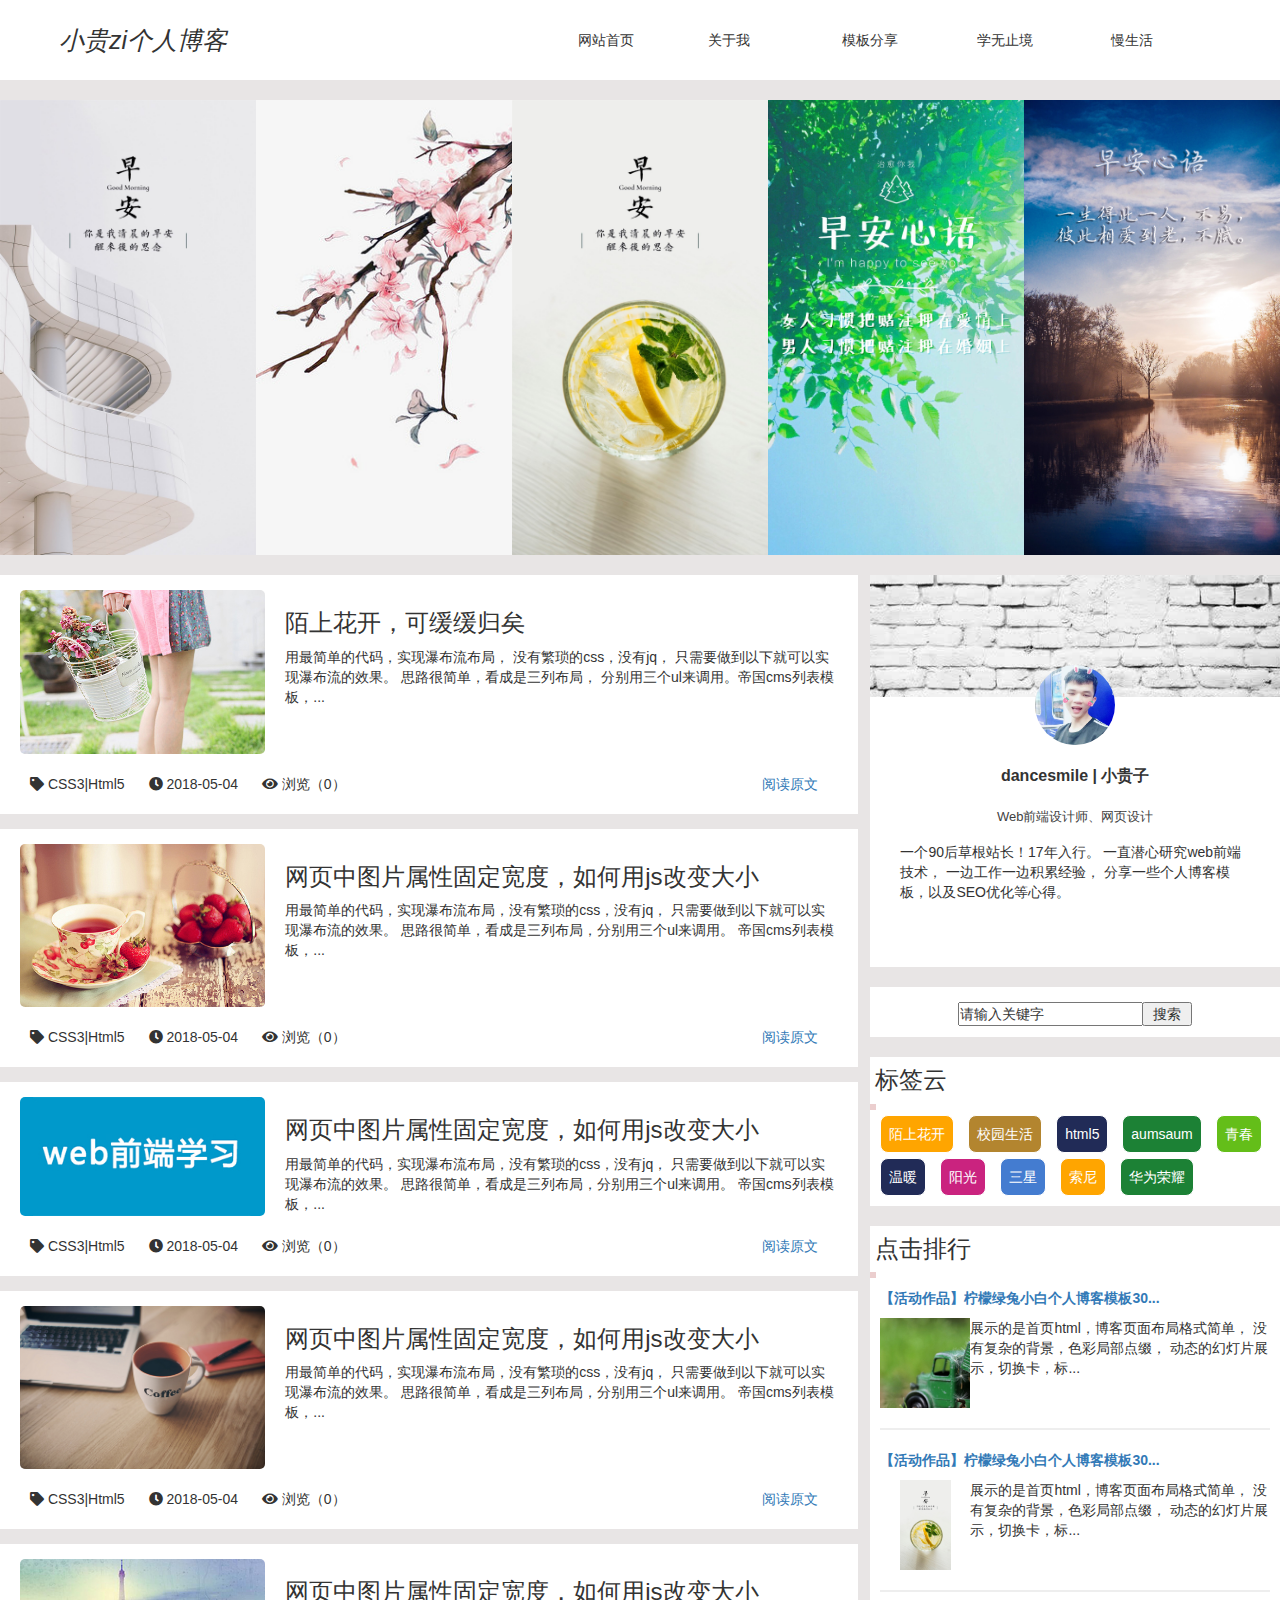
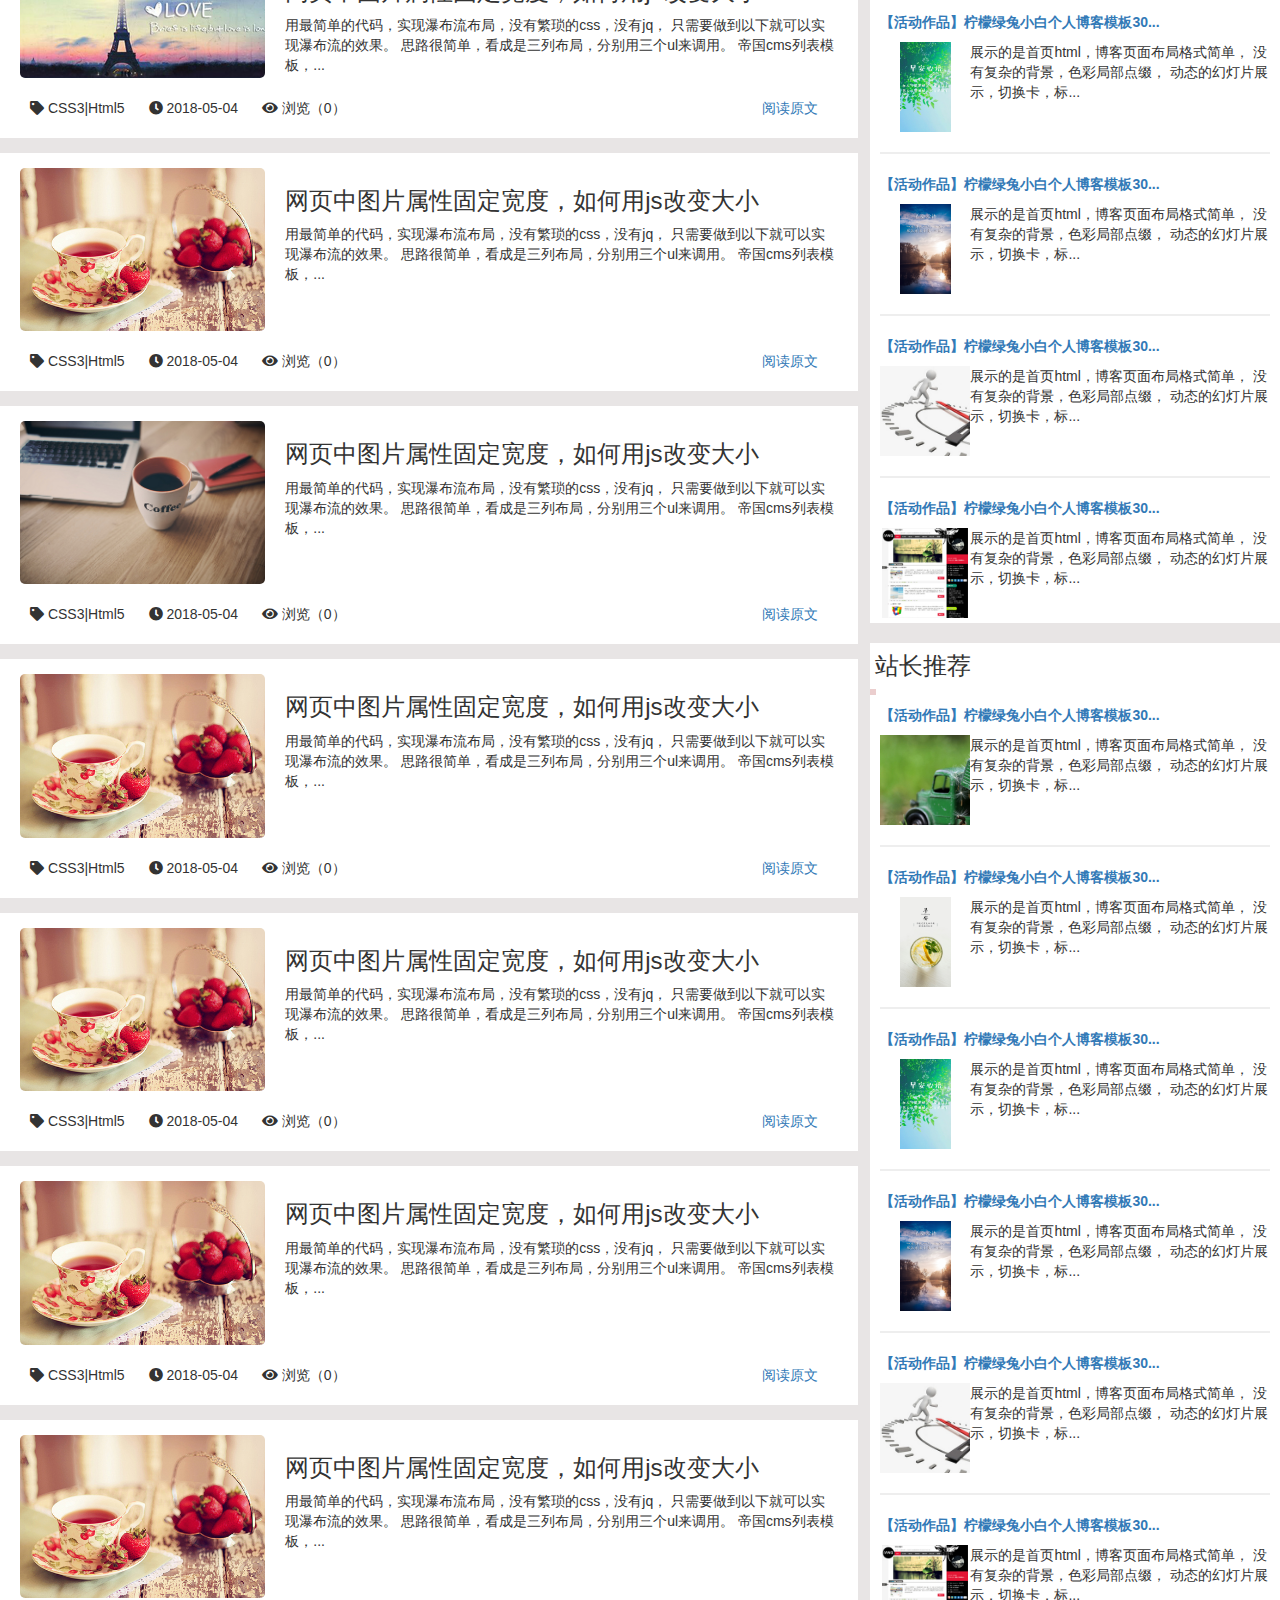
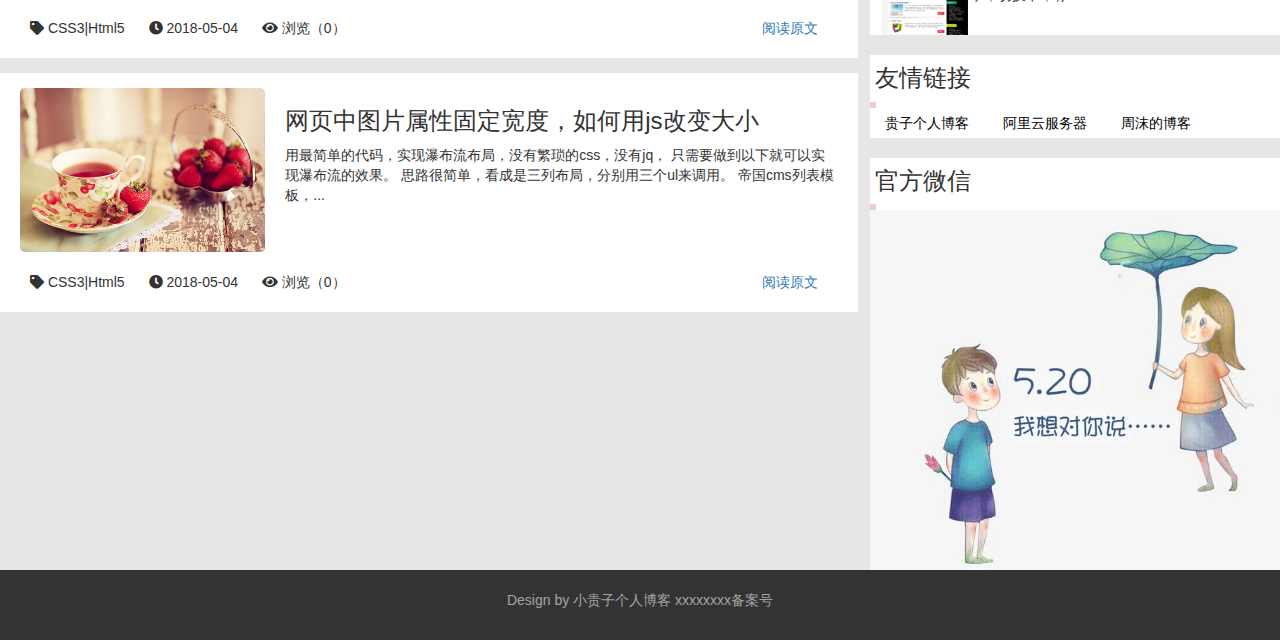
==== commit 3a2e5e64: "25号自习整理" ====
--- a/index.html
+++ b/index.html
@@ -20,16 +20,16 @@
         <!-- <div id="kongbai"></div> -->
         <div id="menu" style="width: 100%; ">
             <div class="left">
-                <span class="menu_span">个人博客</span>
+                <span class="menu_span">小贵zi个人博客</span>
             </div>
             <div class="rigth">
                 <div class="row menu_row">
-                    <div class="col-md-2">网站首页</div>
-                    <div class="col-md-2">关于我</div>
-                    <div class="col-md-2">模板分享</div>
-                    <div class="col-md-2">学无止境</div>
-                    <div class="col-md-2">慢生活</div>
-                    <div class="col-md-2">留言</div>
+                </a><div class="col2"  > <a href=""></a> 网站首页</div>
+                </a><div class="col2">关于我</div>
+                </a><div class="col2">模板分享</div>
+                </a><div class="col2">学无止境</div>
+                </a><div class="col2">慢生活</div>
+                </a><div class="col2">留言</div>
                 </div>
             </div>
 
@@ -153,29 +153,29 @@
                     </div>
                 </div>
 
-                 <!-- 分割线 -->
-                 <div class="thr"></div>
-                 <!-- 第六个 -->
-                 <div class="imgAndWorld">
-                     <!-- 图片 -->
-                     <div class="tu"><a href="#"><img src="images/text01.jpg" alt=""></a> </div>
-                     <h3> 网页中图片属性固定宽度，如何用js改变大小</h3>
-                     <p>
-                         用最简单的代码，实现瀑布流布局，没有繁琐的css，没有jq，
-                         只需要做到以下就可以实现瀑布流的效果。
-                         思路很简单，看成是三列布局，分别用三个ul来调用。
-                         帝国cms列表模板，...
-                     </p>
-                     <!-- 底部的内容 -->
-                     <div class="foot">
-                         <span> <i class="fas fa-tag"></i> CSS3|Html5</span>
-                         <span> <i class="fas fa-clock"></i> 2018-05-04</span>
-                         <span><i class="fas fa-eye"></i> 浏览（0）</span>
-                         <a href="#">阅读原文</a>
-                     </div>
-                 </div>
-
-                  <!-- 分割线 -->
+                <!-- 分割线 -->
+                <div class="thr"></div>
+                <!-- 第六个 -->
+                <div class="imgAndWorld">
+                    <!-- 图片 -->
+                    <div class="tu"><a href="#"><img src="images/text01.jpg" alt=""></a> </div>
+                    <h3> 网页中图片属性固定宽度，如何用js改变大小</h3>
+                    <p>
+                        用最简单的代码，实现瀑布流布局，没有繁琐的css，没有jq，
+                        只需要做到以下就可以实现瀑布流的效果。
+                        思路很简单，看成是三列布局，分别用三个ul来调用。
+                        帝国cms列表模板，...
+                    </p>
+                    <!-- 底部的内容 -->
+                    <div class="foot">
+                        <span> <i class="fas fa-tag"></i> CSS3|Html5</span>
+                        <span> <i class="fas fa-clock"></i> 2018-05-04</span>
+                        <span><i class="fas fa-eye"></i> 浏览（0）</span>
+                        <a href="#">阅读原文</a>
+                    </div>
+                </div>
+
+                <!-- 分割线 -->
                 <div class="thr"></div>
                 <!-- 第七个 -->
                 <div class="imgAndWorld">
@@ -197,27 +197,114 @@
                     </div>
                 </div>
 
-                 <!-- 分割线 -->
-                 <div class="thr"></div>
-                 <!-- 第八个 -->
-                 <div class="imgAndWorld">
-                     <!-- 图片 -->
-                     <div class="tu"><a href="#"><img src="images/text01.jpg" alt=""></a> </div>
-                     <h3> 网页中图片属性固定宽度，如何用js改变大小</h3>
-                     <p>
-                         用最简单的代码，实现瀑布流布局，没有繁琐的css，没有jq，
-                         只需要做到以下就可以实现瀑布流的效果。
-                         思路很简单，看成是三列布局，分别用三个ul来调用。
-                         帝国cms列表模板，...
-                     </p>
-                     <!-- 底部的内容 -->
-                     <div class="foot">
-                         <span> <i class="fas fa-tag"></i> CSS3|Html5</span>
-                         <span> <i class="fas fa-clock"></i> 2018-05-04</span>
-                         <span><i class="fas fa-eye"></i> 浏览（0）</span>
-                         <a href="#">阅读原文</a>
-                     </div>
-                 </div>
+                <!-- 分割线 -->
+                <div class="thr"></div>
+                <!-- 第八个 -->
+                <div class="imgAndWorld">
+                    <!-- 图片 -->
+                    <div class="tu"><a href="#"><img src="images/text01.jpg" alt=""></a> </div>
+                    <h3> 网页中图片属性固定宽度，如何用js改变大小</h3>
+                    <p>
+                        用最简单的代码，实现瀑布流布局，没有繁琐的css，没有jq，
+                        只需要做到以下就可以实现瀑布流的效果。
+                        思路很简单，看成是三列布局，分别用三个ul来调用。
+                        帝国cms列表模板，...
+                    </p>
+                    <!-- 底部的内容 -->
+                    <div class="foot">
+                        <span> <i class="fas fa-tag"></i> CSS3|Html5</span>
+                        <span> <i class="fas fa-clock"></i> 2018-05-04</span>
+                        <span><i class="fas fa-eye"></i> 浏览（0）</span>
+                        <a href="#">阅读原文</a>
+                    </div>
+                </div>
+                <!-- 分割线 -->
+                <div class="thr"></div>
+                <!-- 第九个 -->
+                <div class="imgAndWorld">
+                    <!-- 图片 -->
+                    <div class="tu"><a href="#"><img src="images/text01.jpg" alt=""></a> </div>
+                    <h3> 网页中图片属性固定宽度，如何用js改变大小</h3>
+                    <p>
+                        用最简单的代码，实现瀑布流布局，没有繁琐的css，没有jq，
+                        只需要做到以下就可以实现瀑布流的效果。
+                        思路很简单，看成是三列布局，分别用三个ul来调用。
+                        帝国cms列表模板，...
+                    </p>
+                    <!-- 底部的内容 -->
+                    <div class="foot">
+                        <span> <i class="fas fa-tag"></i> CSS3|Html5</span>
+                        <span> <i class="fas fa-clock"></i> 2018-05-04</span>
+                        <span><i class="fas fa-eye"></i> 浏览（0）</span>
+                        <a href="#">阅读原文</a>
+                    </div>
+                </div>
+                <!-- 分割线 -->
+                <div class="thr"></div>
+                <!-- 第十个 -->
+                <div class="imgAndWorld">
+                    <!-- 图片 -->
+                    <div class="tu"><a href="#"><img src="images/text01.jpg" alt=""></a> </div>
+                    <h3> 网页中图片属性固定宽度，如何用js改变大小</h3>
+                    <p>
+                        用最简单的代码，实现瀑布流布局，没有繁琐的css，没有jq，
+                        只需要做到以下就可以实现瀑布流的效果。
+                        思路很简单，看成是三列布局，分别用三个ul来调用。
+                        帝国cms列表模板，...
+                    </p>
+                    <!-- 底部的内容 -->
+                    <div class="foot">
+                        <span> <i class="fas fa-tag"></i> CSS3|Html5</span>
+                        <span> <i class="fas fa-clock"></i> 2018-05-04</span>
+                        <span><i class="fas fa-eye"></i> 浏览（0）</span>
+                        <a href="#">阅读原文</a>
+                    </div>
+                </div>
+                <!-- 分割线 -->
+                <div class="thr"></div>
+                <!-- 第十一个 -->
+                <div class="imgAndWorld">
+                    <!-- 图片 -->
+                    <div class="tu"><a href="#"><img src="images/text01.jpg" alt=""></a> </div>
+                    <h3> 网页中图片属性固定宽度，如何用js改变大小</h3>
+                    <p>
+                        用最简单的代码，实现瀑布流布局，没有繁琐的css，没有jq，
+                        只需要做到以下就可以实现瀑布流的效果。
+                        思路很简单，看成是三列布局，分别用三个ul来调用。
+                        帝国cms列表模板，...
+                    </p>
+                    <!-- 底部的内容 -->
+                    <div class="foot">
+                        <span> <i class="fas fa-tag"></i> CSS3|Html5</span>
+                        <span> <i class="fas fa-clock"></i> 2018-05-04</span>
+                        <span><i class="fas fa-eye"></i> 浏览（0）</span>
+                        <a href="#">阅读原文</a>
+                    </div>
+                </div>
+                <!-- 分割线 -->
+                <div class="thr"></div>
+                <!-- 第十二个 -->
+                <div class="imgAndWorld">
+                    <!-- 图片 -->
+                    <div class="tu"><a href="#"><img src="images/text01.jpg" alt=""></a> </div>
+                    <h3> 网页中图片属性固定宽度，如何用js改变大小</h3>
+                    <p>
+                        用最简单的代码，实现瀑布流布局，没有繁琐的css，没有jq，
+                        只需要做到以下就可以实现瀑布流的效果。
+                        思路很简单，看成是三列布局，分别用三个ul来调用。
+                        帝国cms列表模板，...
+                    </p>
+                    <!-- 底部的内容 -->
+                    <div class="foot">
+                        <span> <i class="fas fa-tag"></i> CSS3|Html5</span>
+                        <span> <i class="fas fa-clock"></i> 2018-05-04</span>
+                        <span><i class="fas fa-eye"></i> 浏览（0）</span>
+                        <a href="#">阅读原文</a>
+                    </div>
+                </div>
+
+
+
 
             </div>
             <!-- 右边开始 -->
@@ -225,9 +312,9 @@
                 <!-- 关于我的 -->
                 <div style="background-color: #fff;">
                     <div class="aboutMe">
-                        <div class="avatar">
+                        <div class="avatar" >
                             <center>
-                                <img src="images/avatar.jpg" alt="">
+                                <img src="images/touxiang.jpg" alt="" style="width: 80px;height: 80px;">
                             </center>
                         </div>
                         <p class="abname">
@@ -254,8 +341,8 @@
 
                 <!-- 标签云 -->
                 <div class="cloud">
-                    <h3 >标签云</h3>
-                    <div class="line" style="border: solid;"></div>
+                    <h3 style="padding-left: 5px;padding-top: 10px;">标签云</h3>
+                    <div class="line1"></div>
                     <div class="clounda">
                         <a href="#" style="background-color: orange;">陌上花开</a>
                         <a href="#" style="background-color: rgb(179, 133, 47); ">校园生活</a>
@@ -274,13 +361,13 @@
                 <div class="paihang">
                     <h3 style="padding-left: 5px;padding-top: 10px;">点击排行</h3>
                     <!-- 分割线 -->
-                    <div class="line" style="border: solid;"></div>
+                    <div class="line1"></div>
                     <ul class="neiRong">
                         <li>
                             <b>
                                 <a href="#">【活动作品】柠檬绿兔小白个人博客模板30...</a>
                             </b>
-                            <p >
+                            <p>
                                 <i>
                                     <img src="images/t02.jpg" alt="">
                                 </i>
@@ -291,14 +378,14 @@
                             </p>
 
                         </li>
-                         <!-- 分割  -->
-                       <hr style="border-top-width: 2px;">
-                    <!-- 第二个 -->
-                        <li>
-                            <b>
-                                <a href="#">【活动作品】柠檬绿兔小白个人博客模板30...</a>
-                            </b>
-                            <p >
+                        <!-- 分割  -->
+                        <hr style="border-top-width: 2px;">
+                        <!-- 第二个 -->
+                        <li>
+                            <b>
+                                <a href="#">【活动作品】柠檬绿兔小白个人博客模板30...</a>
+                            </b>
+                            <p>
                                 <i>
                                     <img src="images/b03.jpg" alt="">
                                 </i>
@@ -309,16 +396,16 @@
                             </p>
 
                         </li>
-                        
-
-                        <!-- 分割  -->
-                       <hr style="border-top-width: 2px;">
+
+
+                        <!-- 分割  -->
+                        <hr style="border-top-width: 2px;">
                         <!-- 第三个 -->
                         <li>
                             <b>
                                 <a href="#">【活动作品】柠檬绿兔小白个人博客模板30...</a>
                             </b>
-                            <p >
+                            <p>
                                 <i>
                                     <img src="images/b04.jpg" alt="">
                                 </i>
@@ -329,77 +416,79 @@
                             </p>
 
                         </li>
-                       
-                          <!-- 分割  -->
-                       <hr style="border-top-width: 2px;">
-                       <!-- 第四个 -->
-                       <li>
-                           <b>
-                               <a href="#">【活动作品】柠檬绿兔小白个人博客模板30...</a>
-                           </b>
-                           <p >
-                               <i>
-                                   <img src="images/b05.jpg" alt="">
-                               </i>
-
-                               展示的是首页html，博客页面布局格式简单，
-                               没有复杂的背景，色彩局部点缀，
-                               动态的幻灯片展示，切换卡，标...
-                           </p>
-
-                       </li>
-
-                         <!-- 分割  -->
-                         <hr style="border-top-width: 2px;">
-                         <!-- 第五个 -->
-                         <li>
-                             <b>
-                                 <a href="#">【活动作品】柠檬绿兔小白个人博客模板30...</a>
-                             </b>
-                             <p >
-                                 <i>
-                                     <img src="images/b06.jpg" alt="">
-                                 </i>
- 
-                                 展示的是首页html，博客页面布局格式简单，
-                                 没有复杂的背景，色彩局部点缀，
-                                 动态的幻灯片展示，切换卡，标...
-                             </p>
-                         </li>
-
-                           <!-- 分割  -->
-                           <hr style="border-top-width: 2px;">
-                           <!-- 第六个 -->
-                           <li>
-                               <b>
-                                   <a href="#">【活动作品】柠檬绿兔小白个人博客模板30...</a>
-                               </b>
-                               <p >
-                                   <i>
-                                       <img src="images/mb02.jpg" alt="">
-                                   </i>
-   
-                                   展示的是首页html，博客页面布局格式简单，
-                                   没有复杂的背景，色彩局部点缀，
-                                   动态的幻灯片展示，切换卡，标...
-                               </p>
-                           </li>
-  
+
+                        <!-- 分割  -->
+                        <hr style="border-top-width: 2px;">
+                        <!-- 第四个 -->
+                        <li>
+                            <b>
+                                <a href="#">【活动作品】柠檬绿兔小白个人博客模板30...</a>
+                            </b>
+                            <p>
+                                <i>
+                                    <img src="images/b05.jpg" alt="">
+                                </i>
+
+                                展示的是首页html，博客页面布局格式简单，
+                                没有复杂的背景，色彩局部点缀，
+                                动态的幻灯片展示，切换卡，标...
+                            </p>
+
+                        </li>
+
+                        <!-- 分割  -->
+                        <hr style="border-top-width: 2px;">
+                        <!-- 第五个 -->
+                        <li>
+                            <b>
+                                <a href="#">【活动作品】柠檬绿兔小白个人博客模板30...</a>
+                            </b>
+                            <p>
+                                <i>
+                                    <img src="images/b06.jpg" alt="">
+                                </i>
+
+                                展示的是首页html，博客页面布局格式简单，
+                                没有复杂的背景，色彩局部点缀，
+                                动态的幻灯片展示，切换卡，标...
+                            </p>
+                        </li>
+
+                        <!-- 分割  -->
+                        <hr style="border-top-width: 2px;">
+                        <!-- 第六个 -->
+                        <li style="padding-bottom: 5px;">
+                            <b>
+                                <a href="#">【活动作品】柠檬绿兔小白个人博客模板30...</a>
+                            </b>
+                            <p>
+                                <i>
+                                    <img src="images/mb02.jpg" alt="">
+                                </i>
+
+                                展示的是首页html，博客页面布局格式简单，
+                                没有复杂的背景，色彩局部点缀，
+                                动态的幻灯片展示，切换卡，标...
+                            </p>
+                        </li>
+
 
                     </ul>
+                </div>
 
 
                 <!-- 站长推荐 -->
-                <div class="paihang">
+                <div class="tuijian">
                     <h3 style="padding-left: 5px;padding-top: 10px;">站长推荐</h3>
                     <!-- 分割线 -->
-                    <div class="line" style="border: solid;"></div>
+                    <div class="line1"></div>
+
                     <ul class="neiRong">
                         <li>
                             <b>
                                 <a href="#">【活动作品】柠檬绿兔小白个人博客模板30...</a>
                             </b>
-                            <p >
+                            <p>
                                 <i>
                                     <img src="images/t02.jpg" alt="">
                                 </i>
@@ -410,14 +499,14 @@
                             </p>
 
                         </li>
-                         <!-- 分割  -->
-                       <hr style="border-top-width: 2px;">
-                    <!-- 第二个 -->
-                        <li>
-                            <b>
-                                <a href="#">【活动作品】柠檬绿兔小白个人博客模板30...</a>
-                            </b>
-                            <p >
+                        <!-- 分割  -->
+                        <hr style="border-top-width: 2px;">
+                        <!-- 第二个 -->
+                        <li>
+                            <b>
+                                <a href="#">【活动作品】柠檬绿兔小白个人博客模板30...</a>
+                            </b>
+                            <p>
                                 <i>
                                     <img src="images/b03.jpg" alt="">
                                 </i>
@@ -428,16 +517,16 @@
                             </p>
 
                         </li>
-                        
-
-                        <!-- 分割  -->
-                       <hr style="border-top-width: 2px;">
+
+
+                        <!-- 分割  -->
+                        <hr style="border-top-width: 2px;">
                         <!-- 第三个 -->
                         <li>
                             <b>
                                 <a href="#">【活动作品】柠檬绿兔小白个人博客模板30...</a>
                             </b>
-                            <p >
+                            <p>
                                 <i>
                                     <img src="images/b04.jpg" alt="">
                                 </i>
@@ -448,71 +537,89 @@
                             </p>
 
                         </li>
-                       
-                          <!-- 分割  -->
-                       <hr style="border-top-width: 2px;">
-                       <!-- 第四个 -->
-                       <li>
-                           <b>
-                               <a href="#">【活动作品】柠檬绿兔小白个人博客模板30...</a>
-                           </b>
-                           <p >
-                               <i>
-                                   <img src="images/b05.jpg" alt="">
-                               </i>
-
-                               展示的是首页html，博客页面布局格式简单，
-                               没有复杂的背景，色彩局部点缀，
-                               动态的幻灯片展示，切换卡，标...
-                           </p>
-
-                       </li>
-
-                         <!-- 分割  -->
-                         <hr style="border-top-width: 2px;">
-                         <!-- 第五个 -->
-                         <li>
-                             <b>
-                                 <a href="#">【活动作品】柠檬绿兔小白个人博客模板30...</a>
-                             </b>
-                             <p >
-                                 <i>
-                                     <img src="images/b06.jpg" alt="">
-                                 </i>
- 
-                                 展示的是首页html，博客页面布局格式简单，
-                                 没有复杂的背景，色彩局部点缀，
-                                 动态的幻灯片展示，切换卡，标...
-                             </p>
-                         </li>
-
-                           <!-- 分割  -->
-                           <hr style="border-top-width: 2px;">
-                           <!-- 第六个 -->
-                           <li>
-                               <b>
-                                   <a href="#">【活动作品】柠檬绿兔小白个人博客模板30...</a>
-                               </b>
-                               <p >
-                                   <i>
-                                       <img src="images/mb02.jpg" alt="">
-                                   </i>
-   
-                                   展示的是首页html，博客页面布局格式简单，
-                                   没有复杂的背景，色彩局部点缀，
-                                   动态的幻灯片展示，切换卡，标...
-                               </p>
-                           </li>
-  
-
+
+                        <!-- 分割  -->
+                        <hr style="border-top-width: 2px;">
+                        <!-- 第四个 -->
+                        <li>
+                            <b>
+                                <a href="#">【活动作品】柠檬绿兔小白个人博客模板30...</a>
+                            </b>
+                            <p>
+                                <i>
+                                    <img src="images/b05.jpg" alt="">
+                                </i>
+
+                                展示的是首页html，博客页面布局格式简单，
+                                没有复杂的背景，色彩局部点缀，
+                                动态的幻灯片展示，切换卡，标...
+                            </p>
+
+                        </li>
+
+                        <!-- 分割  -->
+                        <hr style="border-top-width: 2px;">
+                        <!-- 第五个 -->
+                        <li>
+                            <b>
+                                <a href="#">【活动作品】柠檬绿兔小白个人博客模板30...</a>
+                            </b>
+                            <p>
+                                <i>
+                                    <img src="images/b06.jpg" alt="">
+                                </i>
+
+                                展示的是首页html，博客页面布局格式简单，
+                                没有复杂的背景，色彩局部点缀，
+                                动态的幻灯片展示，切换卡，标...
+                            </p>
+                        </li>
+
+                        <!-- 分割  -->
+                        <hr style="border-top-width: 2px;">
+                        <!-- 第六个 -->
+                        <li>
+                            <b>
+                                <a href="#">【活动作品】柠檬绿兔小白个人博客模板30...</a>
+                            </b>
+                            <p>
+                                <i>
+                                    <img src="images/mb02.jpg" alt="">
+                                </i>
+
+                                展示的是首页html，博客页面布局格式简单，
+                                没有复杂的背景，色彩局部点缀，
+                                动态的幻灯片展示，切换卡，标...
+                            </p>
+                        </li>
                     </ul>
 
+                </div>
+
+
+
+                <!-- 友情链接 -->
+                <div class="lianjie">
+                    <h3>友情链接</h3>
+                    <!-- 分割线 -->
+                    <div class="line1"></div>
+                    <a href="#">贵子个人博客</a>
+                    <a href="#">阿里云服务器</a>
+                    <a href="">周沫的博客</a>
+                </div>
+
+                <!-- 官方微信 -->
+                <div class="weizin">
+                    <h3>官方微信</h3>
+                    <div class="line1"></div>
+                    <img src="images/about.jpg" alt="" style="width: 100%;">
                 </div>
 
             </div>
         </div>
-    </div>
-
+        <footer>
+            <p>Design by <a href="/">小贵子个人博客</a> <a href="/">xxxxxxxx备案号</a></p>
+        </footer>
 </body>
 
 </html>--- a/css/index.css
+++ b/css/index.css
@@ -4,9 +4,22 @@
 }
 
 body{
-    background-color: #ccc;
+    background-color: rgb(209, 204, 204,0.5);
     /* background-color: black; */
 }
+.menu_row a{
+    text-decoration: none;
+    color: #000;
+}
+.col2{
+    float: left;
+    width: 20%;
+    padding: auto auto;
+}
+.col2 a{
+    display: inline-block
+}
+
 
 .left{
     /* border: solid; */
@@ -19,6 +32,21 @@
     background-color: #fff;
 
 }
+.imgs1 img{
+    transition: all 0.5s;
+}
+
+.imgs1:hover img{
+    transition: all 0.5s;
+    transform: scale(1.1);
+}
+
+.imgs1{
+    width: 20%;
+    float: left;
+    margin: 20px 0;
+    overflow: hidden;
+}
 .menu_span{
     display: inline-block;
     margin-left:10%;
@@ -39,22 +67,14 @@
     display: inline-block;
     clear:both;
 }
-.imgs1{
-    width: 20%;
-    /* border: solid 1px; */
-    float: left;
-    overflow: hidden;
-    margin: 20px 0;
-}
+
 #main{
     margin:0 0 ;
-    border: solid RED;
     background-color:#f9f9f9 ;
 }
 #main_left{
     width: 67%;
     float: left;
-    border: solid;
 
 }
 .imgAndWorld{
@@ -74,15 +94,18 @@
        border-radius: 5px;
        overflow: hidden;
        float: left;
-       border: solid;
        margin: 0 20px 20px 0;
 }
 .tu img{
     width: 100%;
+    transition: all 0.8s;
+}
+.tu:hover img{
+    transform: scale(1.1);
+    transition: all 0.8s;
 }
 .foot{
     width: 100%; 
-    border: solid;
     clear: both;
 }
 .foot::after{
@@ -102,7 +125,6 @@
 }
 #main_rigth{
     width: 32%;
-    border: solid 5px blue;
 
 }
 .aboutMe{
@@ -137,10 +159,13 @@
    padding: 5px 30px;
 }
 .resever{
-    margin: 20px 30px;
+    margin-top: 20px ;
+    float: right;
     height: 50px;
-    background-color: #fff;
-}
+    width: 100%;
+    background-color: #fff;
+}
+
 .resever form{
     display: block;
     text-align: center;
@@ -151,8 +176,9 @@
     margin-left: -5px;
 }
 .cloud{
-    border: solid red;
-    margin: 5px 30px;
+   
+    margin-top:90px ;
+    padding-bottom: 10px;
     background-color: #fff;
 }
 .clounda a{
@@ -170,12 +196,12 @@
 }
 
 li{
+    list-style: none;
     background-color: #fff;
 }
 
 li i{
     display:block;
-    border: solid red;
     width: 90px;
     height: 90px;
     overflow: hidden;
@@ -187,7 +213,6 @@
 li i img{
     display: block;
     height: 100%;
-
     margin: 0 auto;
 }
 li::after{
@@ -197,5 +222,56 @@
 }
 .paihang{
     background-color: #fff;
-    margin-top: 50px;
-}
+    margin-top: 20px;
+}
+.tuijian{
+    margin-top: 20px;
+    background-color: #fff;
+}
+.lianjie{
+    margin-top: 10px;
+    background-color: #fff;
+   
+}
+.lianjie h3{
+    padding-top: 10px;
+    padding-left: 5px;
+}
+.lianjie a{
+    display: inline-block;
+    color: black;
+    margin: 5px 15px;
+}
+.weizin{
+    margin-top: 10px;
+    background-color: #fff;
+}
+.weizin h3{
+    padding-top: 10px;
+    padding-left: 5px;
+}
+.line1{
+    border: solid rgb(235, 206, 206);
+    width: 0%;
+    transition: all 1s;
+
+}
+ h3:hover + .line1{
+        width: 100%;
+        border: solid red;
+        transition: all 1s;
+       
+}
+footer {
+    width: 100%;
+    background: #333;
+    color: #a5a4a4;
+    text-align: center;
+    padding: 20px 0;
+    clear: both;
+    font-size: 14;
+    border-bottom:so ;
+}
+footer a{
+    color: #a5a4a4;
+}
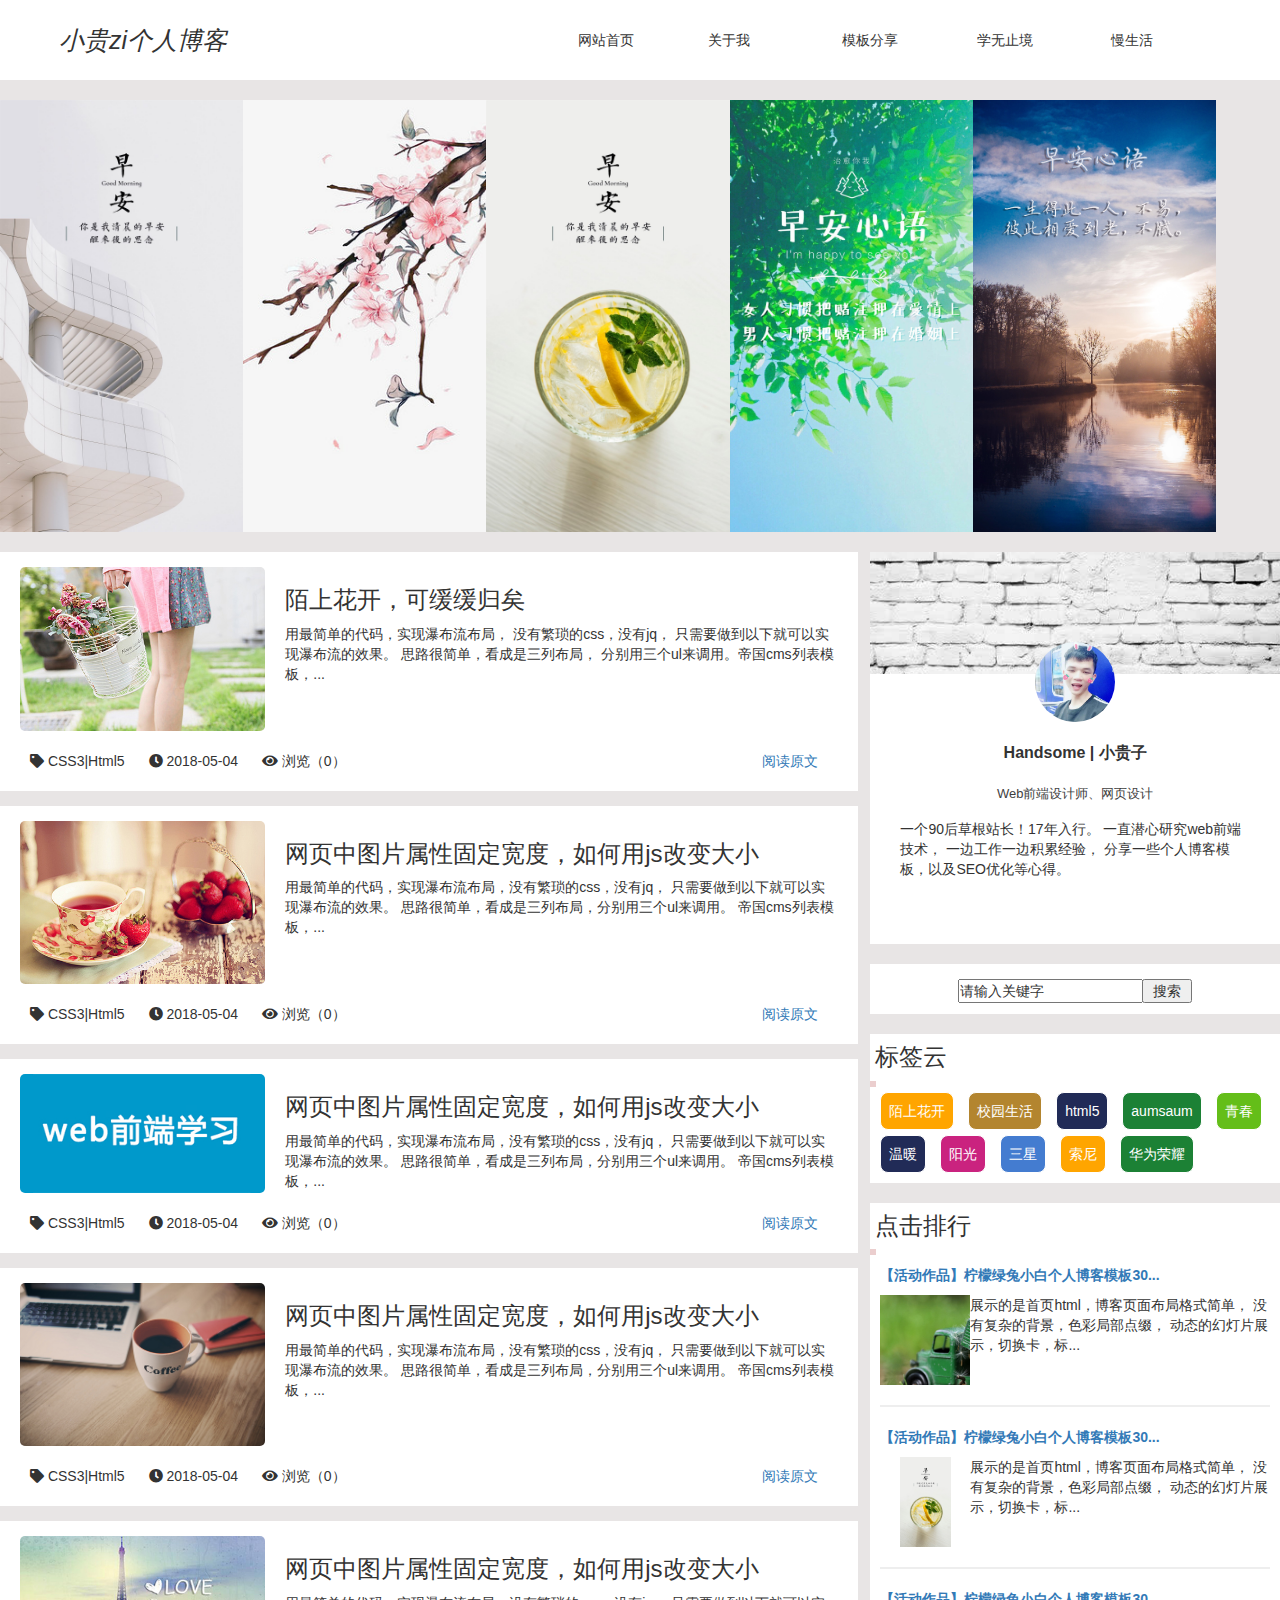
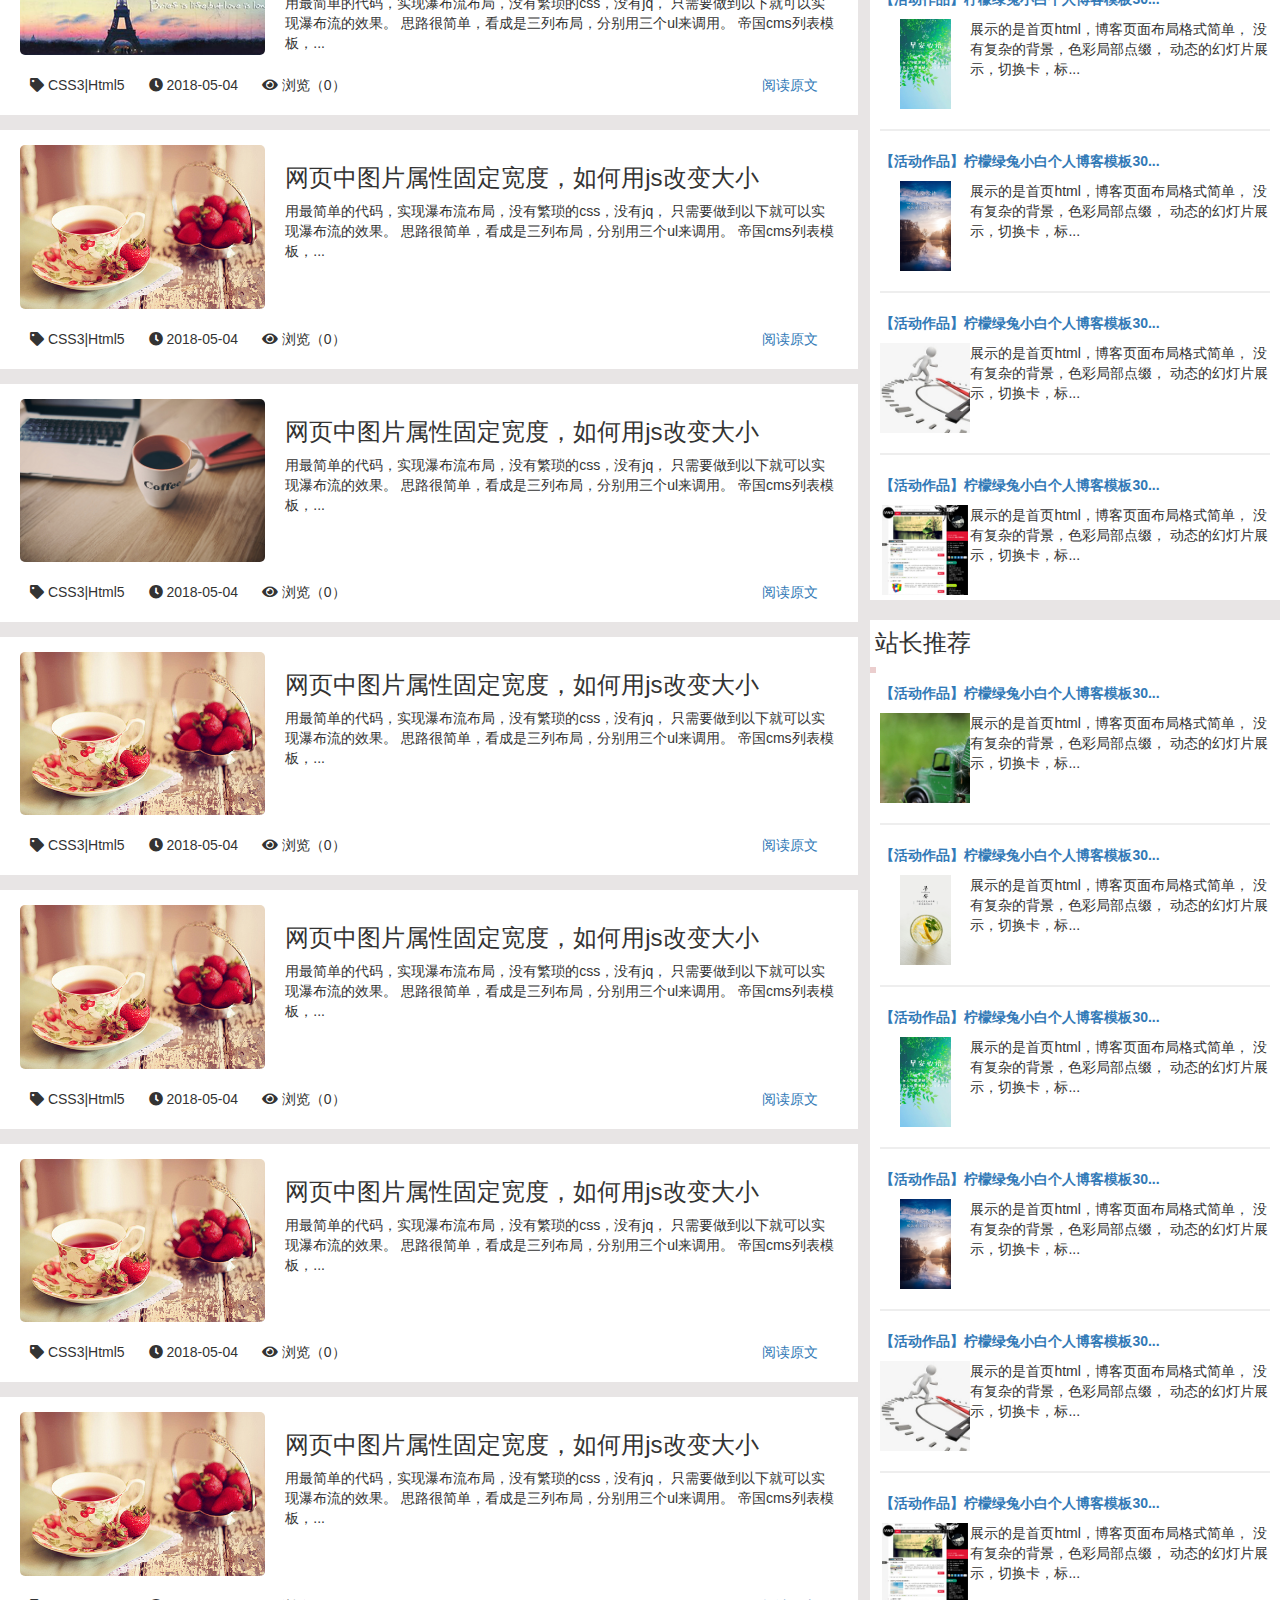
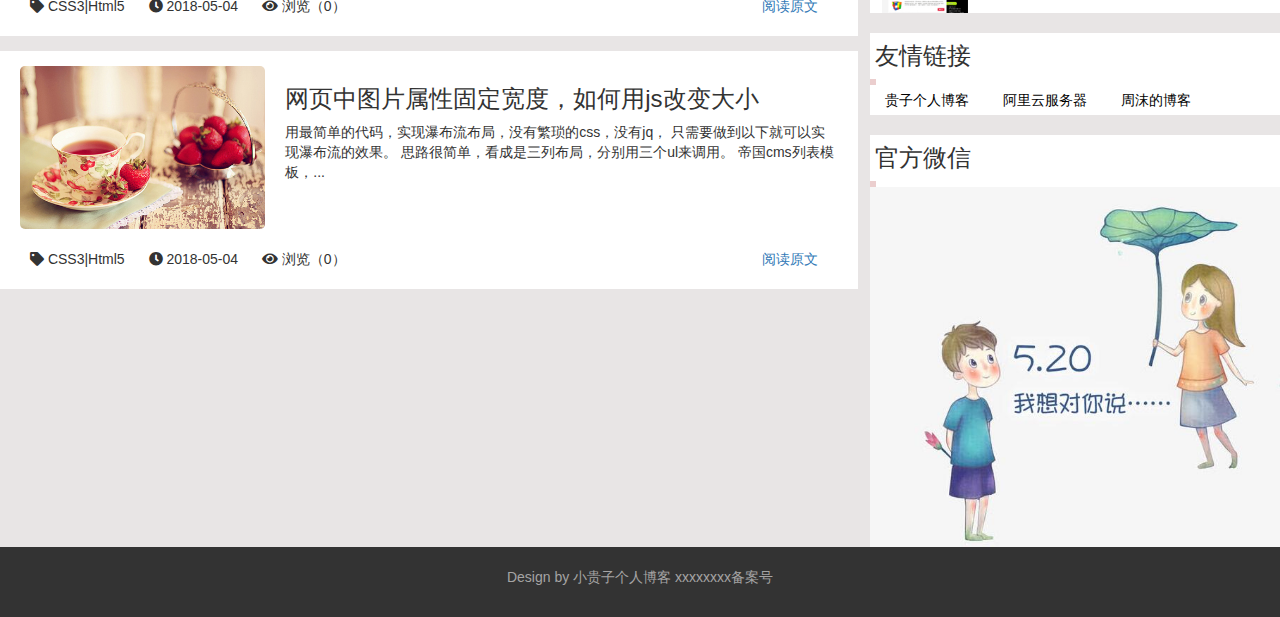
==== commit 4e525de3: "ee" ====
--- a/index.html
+++ b/index.html
@@ -318,7 +318,8 @@
                             </center>
                         </div>
                         <p class="abname">
-                            dancesmile | 小贵子
+                            Handsome | 小贵子
+                            
                         </p>
                         <p class="abwork">
                             Web前端设计师、网页设计
--- a/css/index.css
+++ b/css/index.css
@@ -42,7 +42,7 @@
 }
 
 .imgs1{
-    width: 20%;
+    width: 19%;
     float: left;
     margin: 20px 0;
     overflow: hidden;
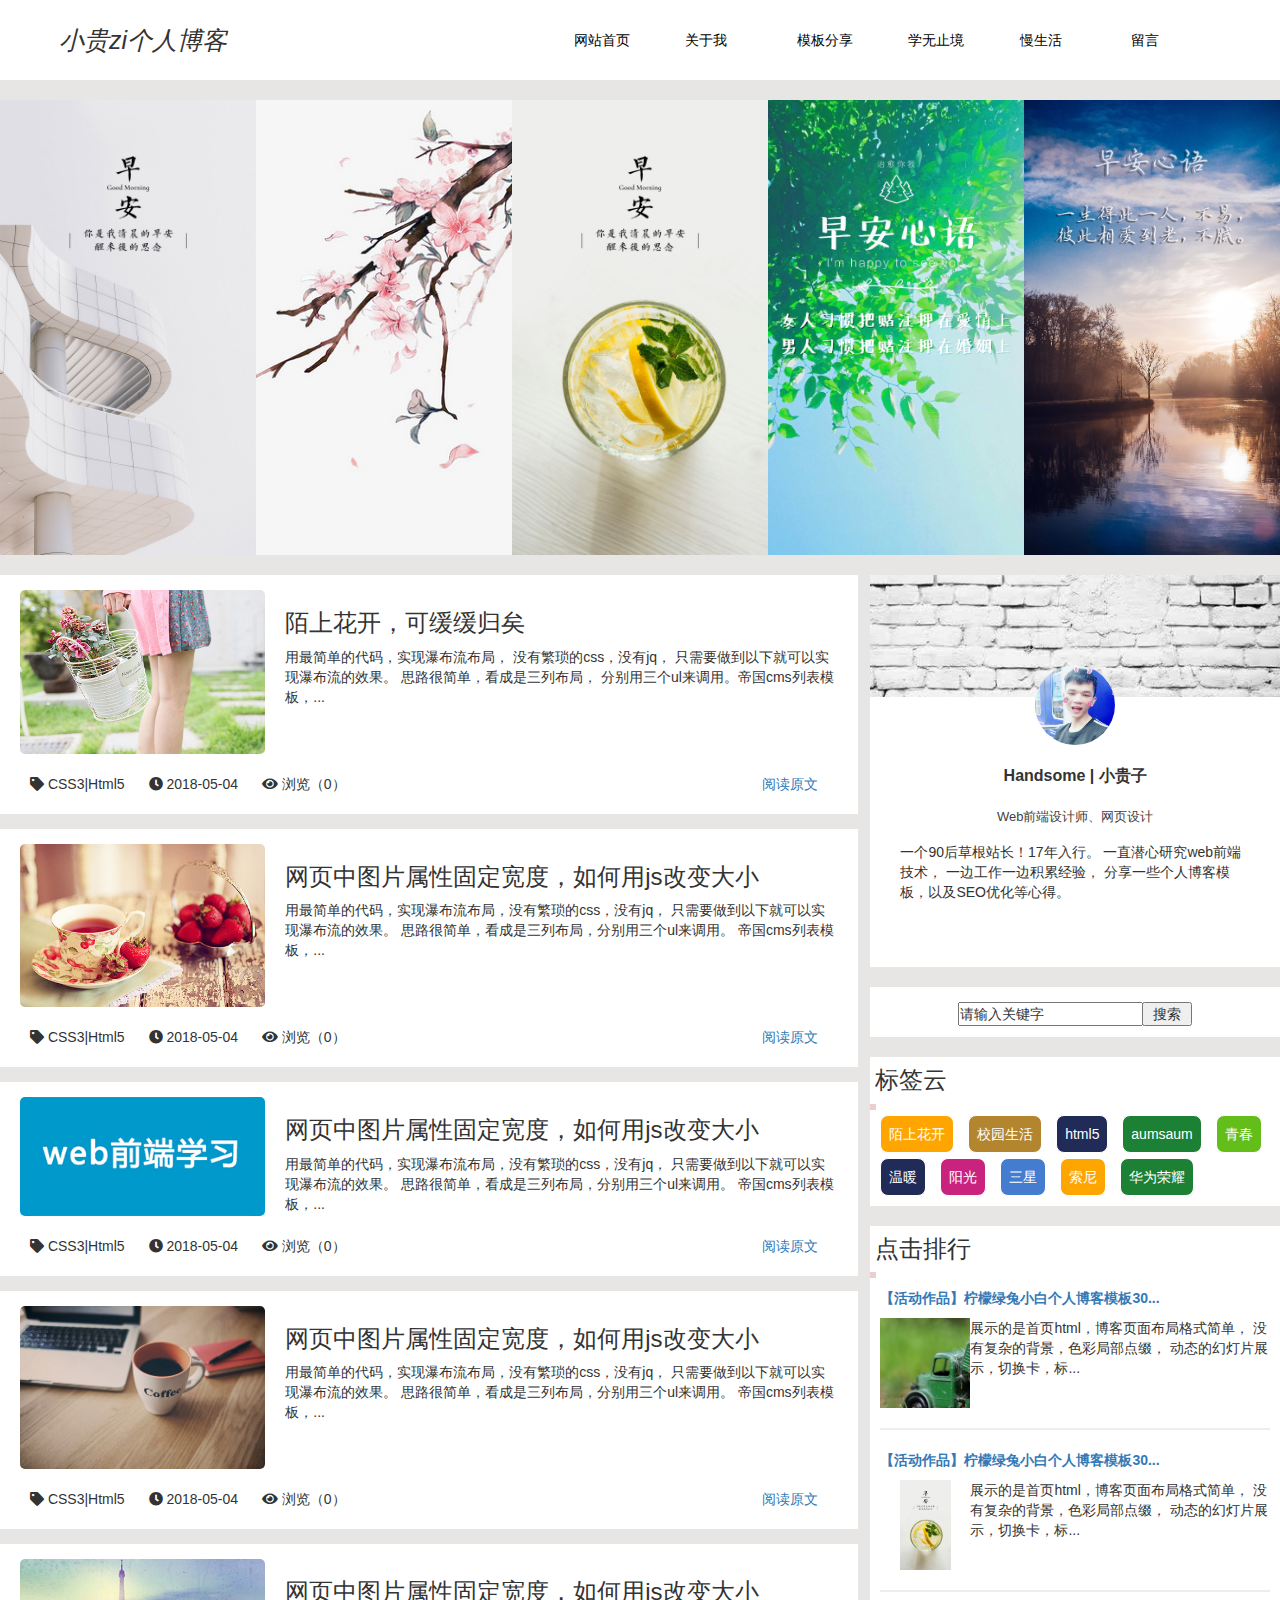
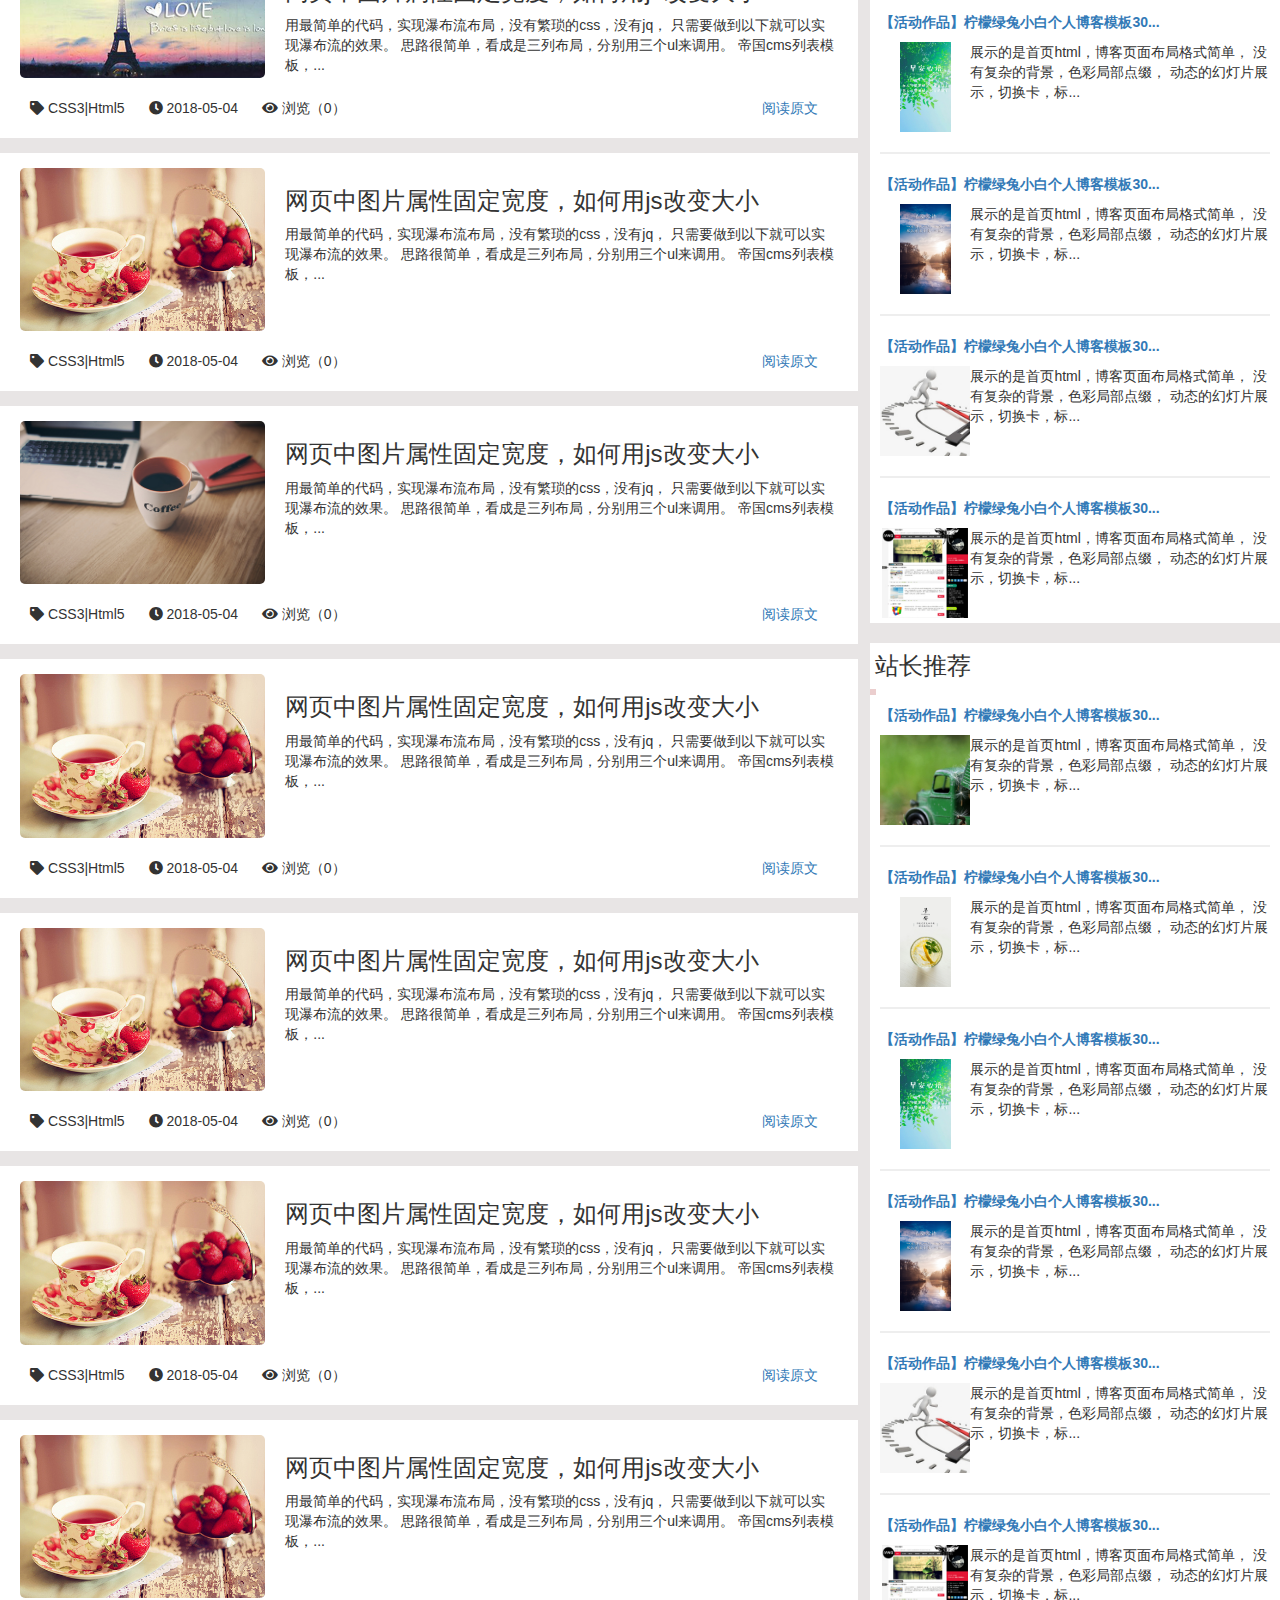
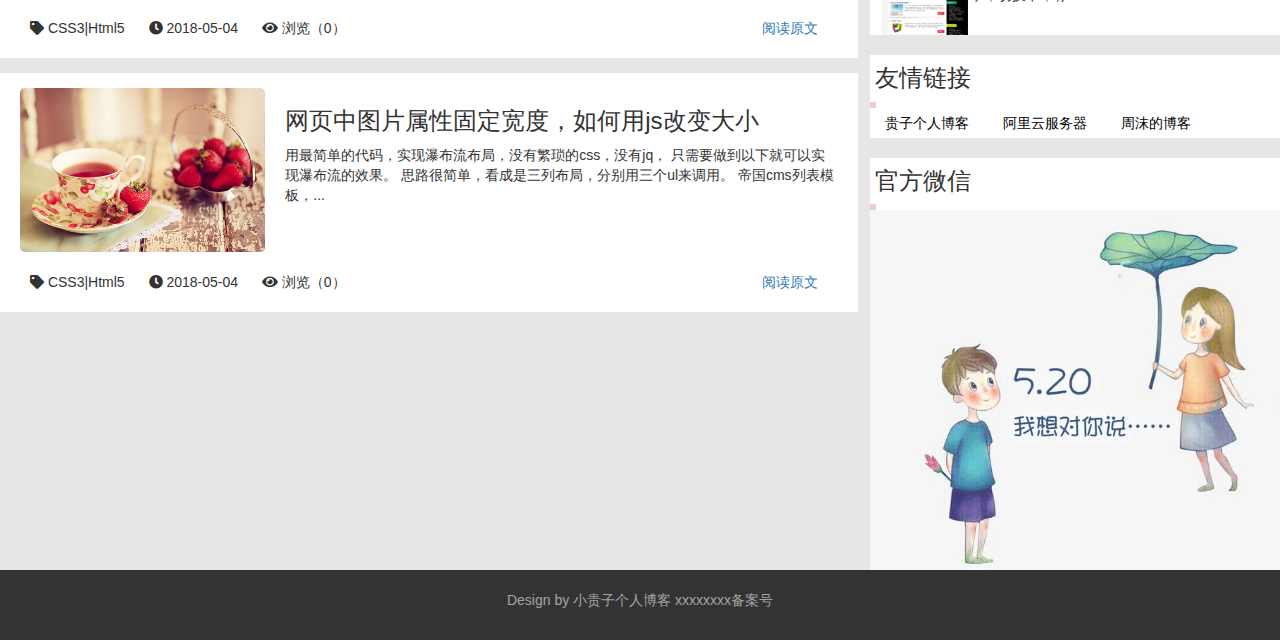
==== commit 60ee6ba1: "显示完成" ====
--- a/index.html
+++ b/index.html
@@ -11,7 +11,33 @@
     <link rel="stylesheet" href="./css/index.css">
     <link rel="stylesheet" href="./fontawesome-free-5.11.2-web/css/all.css">
     <link rel="stylesheet" href="./fontawesome-free-5.11.2-web/css/v4-shims.css">
-
+    <!-- <link rel="stylesheet"  media="screen and ( max-width:770px)" href="./css/pone.css"> -->
+
+    <style>
+        
+@media screen and (max-width:676px){
+            #main_left {
+                width: 100%;
+            }
+
+            #main_rigth {
+                display: none;
+            }
+            .rigth{
+                position: fixed;
+                bottom: 0px;
+                width: 100%;
+                background-color: rgb(206, 166, 166);
+                height: 30px;
+                line-height: 30px;
+                padding-left: 30px;
+
+            }
+            .left{
+                    width: 100%;
+            }
+        }
+    </style>
     <title>首页</title>
 </head>
 
@@ -24,23 +50,39 @@
             </div>
             <div class="rigth">
                 <div class="row menu_row">
-                </a><div class="col2"  > <a href=""></a> 网站首页</div>
-                </a><div class="col2">关于我</div>
-                </a><div class="col2">模板分享</div>
-                </a><div class="col2">学无止境</div>
-                </a><div class="col2">慢生活</div>
-                </a><div class="col2">留言</div>
+                    </a>
+                    <div class="col2"> <a href="./index.html">网站首页</a> </div>
+                    </a>
+                    <div class="col2"><a href="./ab.html">关于我</a> </div>
+                    </a>
+                    <div class="col2"><a href="#">模板分享</a> </div>
+                    </a>
+                    <div class="col2"><a href="#">学无止境</a> </div>
+                    </a>
+                    <div class="col2"><a href="#">慢生活</a> </div>
+                    </a>
+                    <div class="col2"><a href="#">留言</a> </div>
                 </div>
             </div>
 
         </div>
 
         <div id="imgs">
-            <div class="imgs1 "> <img src="./images/b01.jpg" alt="" style="width: 100%;"></div>
-            <div class="imgs1 "> <img src="./images/b02.jpg" alt="" style="width: 100%;"></div>
-            <div class="imgs1 "> <img src="./images/b03.jpg" alt="" style="width: 100%;"></div>
-            <div class="imgs1 "> <img src="./images/b04.jpg" alt="" style="width: 100%;"></div>
-            <div class="imgs1 "> <img src="./images/b05.jpg" alt="" style="width: 100%;"></div>
+            <div class="imgs1 "> <img src="./images/b01.jpg" alt="" style="width: 100%;">
+                <div class="disworld">个人博客模板《早安》</div>
+            </div>
+            <div class="imgs1 "> <img src="./images/b02.jpg" alt="" style="width: 100%;">
+                <div class="disworld">个人博客模板《早安》</div>
+            </div>
+            <div class="imgs1 "> <img src="./images/b03.jpg" alt="" style="width: 100%;">
+                <div class="disworld">个人博客模板《早安》</div>
+            </div>
+            <div class="imgs1 "> <img src="./images/b04.jpg" alt="" style="width: 100%;">
+                <div class="disworld">个人博客模板《早安》</div>
+            </div>
+            <div class="imgs1 "> <img src="./images/b05.jpg" alt="" style="width: 100%;">
+                <div class="disworld">个人博客模板《早安》</div>
+            </div>
         </div>
 
 
@@ -302,9 +344,6 @@
                         <a href="#">阅读原文</a>
                     </div>
                 </div>
-
-
-
 
             </div>
             <!-- 右边开始 -->
@@ -312,14 +351,13 @@
                 <!-- 关于我的 -->
                 <div style="background-color: #fff;">
                     <div class="aboutMe">
-                        <div class="avatar" >
+                        <div class="avatar">
                             <center>
                                 <img src="images/touxiang.jpg" alt="" style="width: 80px;height: 80px;">
                             </center>
                         </div>
                         <p class="abname">
                             Handsome | 小贵子
-                            
                         </p>
                         <p class="abwork">
                             Web前端设计师、网页设计
--- a/css/index.css
+++ b/css/index.css
@@ -10,17 +10,13 @@
 .menu_row a{
     text-decoration: none;
     color: #000;
+    text-align: right;
 }
 .col2{
     float: left;
-    width: 20%;
+    width: 16.6%;
     padding: auto auto;
 }
-.col2 a{
-    display: inline-block
-}
-
-
 .left{
     /* border: solid; */
     height: 80px;
@@ -42,10 +38,30 @@
 }
 
 .imgs1{
-    width: 19%;
+    width: 20%;
     float: left;
     margin: 20px 0;
     overflow: hidden;
+    position: relative;
+}
+.disworld{
+    position: absolute;
+    /* z-index: 9; */
+    top:60% ;
+    left: 50%;
+    margin-left: -70px;
+    background-color: #333;
+    color: #fff;
+    font-weight: bold;
+    /* display: none; */
+    opacity: 0;
+    transition: all 1s linear;
+
+}
+.imgs1:hover .disworld{
+    transition: all 1s linear;
+    top: 50%;
+    opacity: 1;
 }
 .menu_span{
     display: inline-block;
--- a/css/pone.css
+++ b/css/pone.css
@@ -0,0 +1,8 @@
+@media screen and ( max-width:770px){
+    #main_left{
+        width: 100%;
+    }
+    #main_rigth{
+        display: none;
+    }
+}